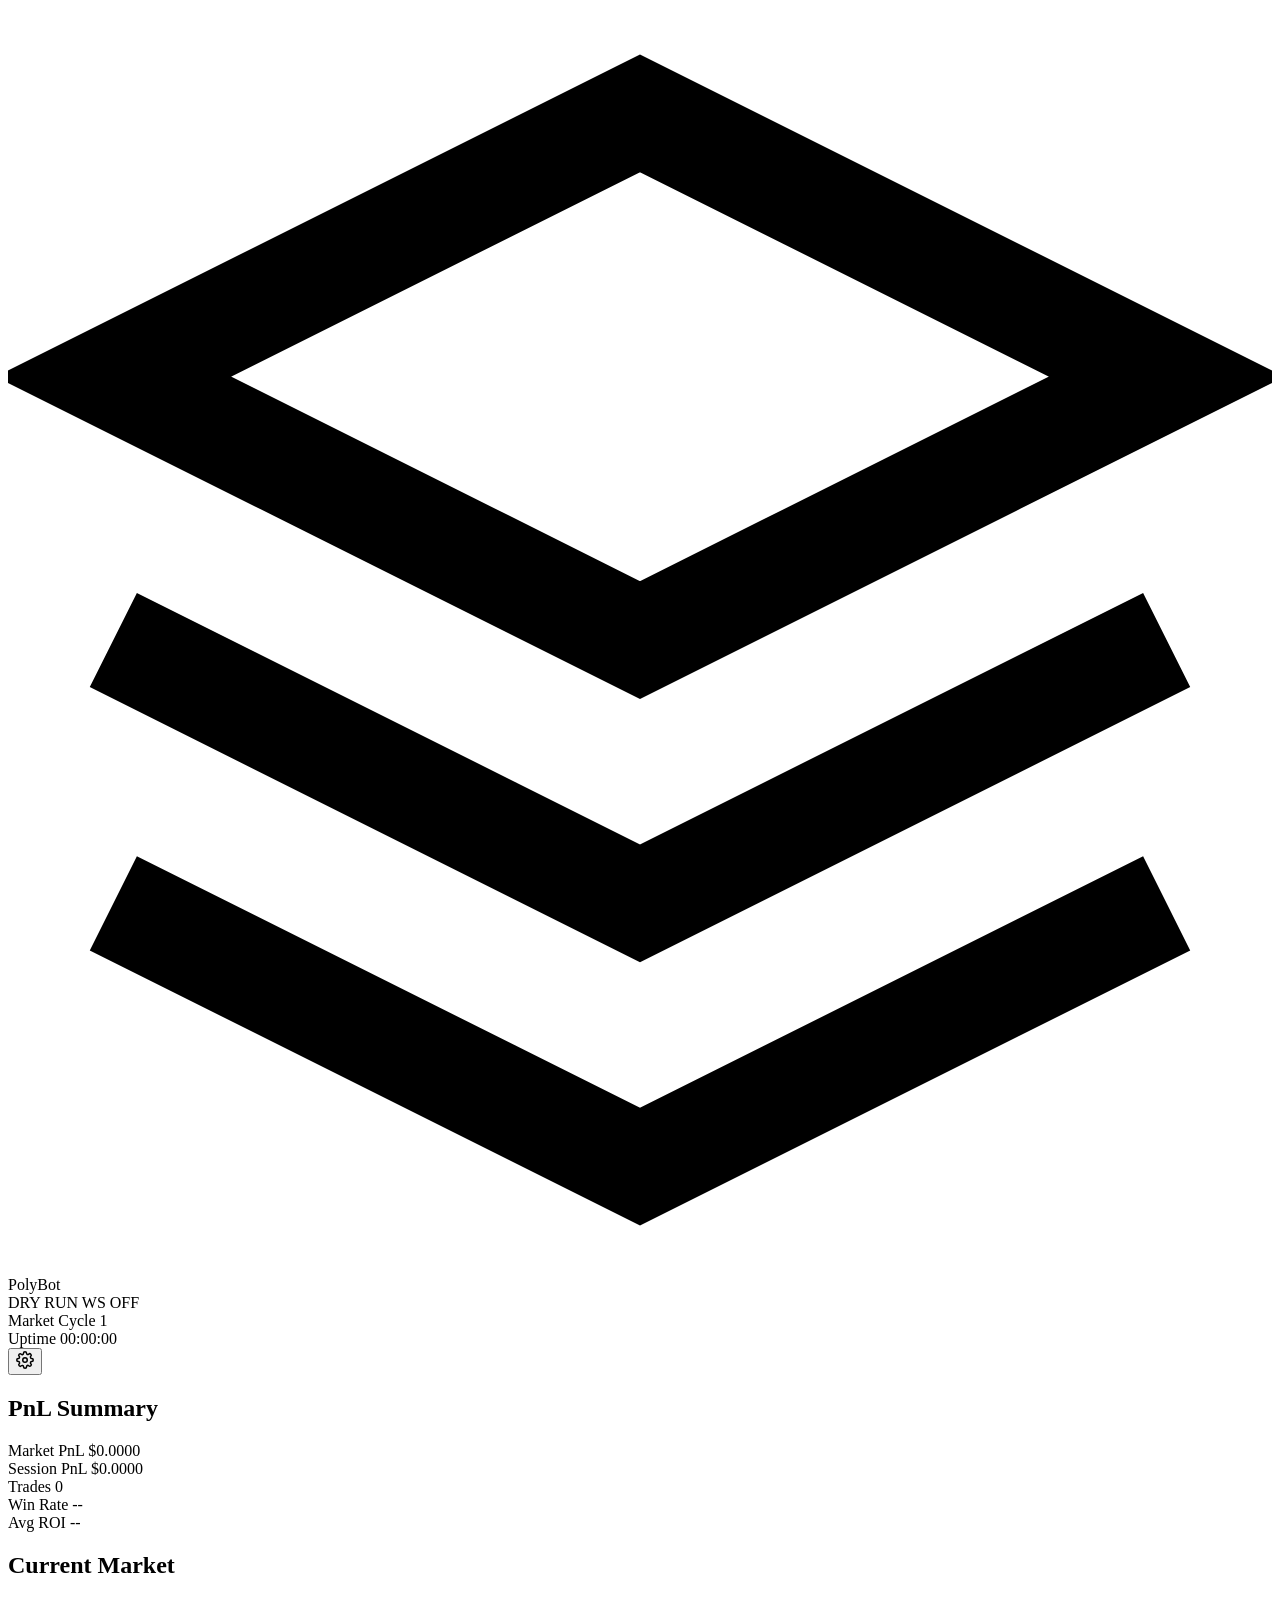
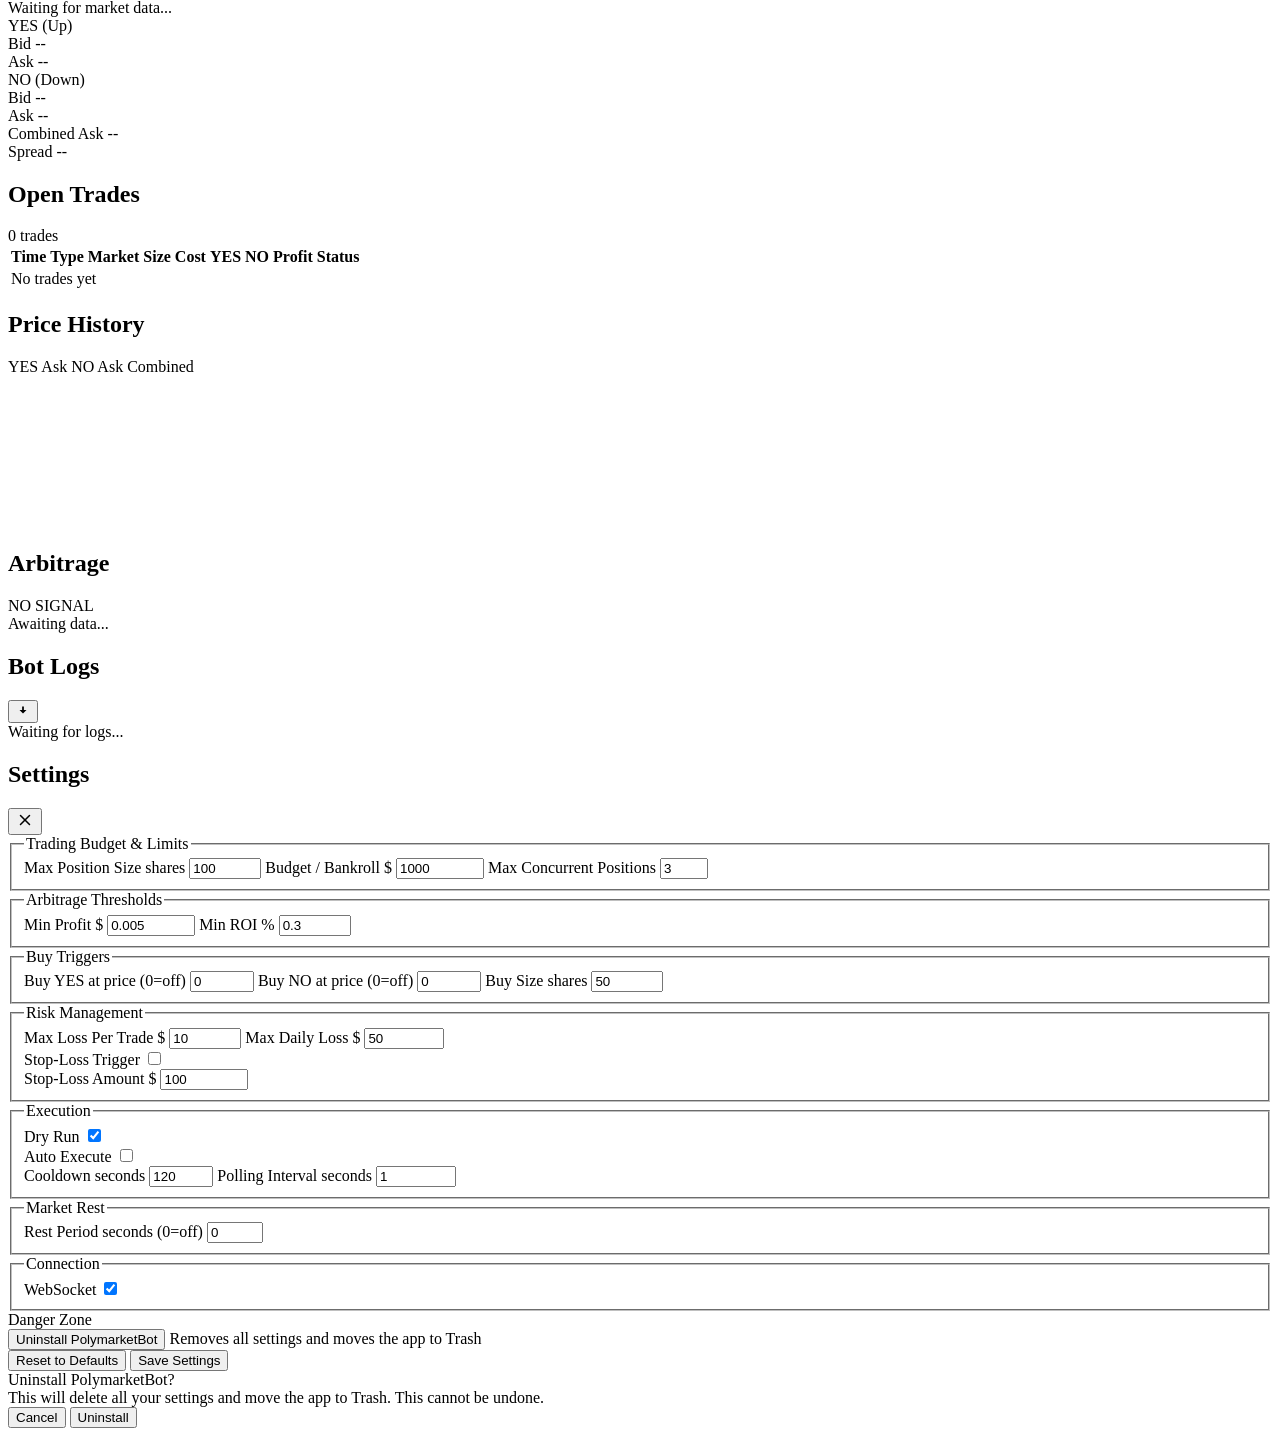
==== dashboard/index.html @ 5c3fb4df "v1.0.0 — Desktop app with setup wizard, auto-updater, and DMG installer Polymarket BTC 15-min arbitr" ====
<!DOCTYPE html>
<html lang="en">
<head>
    <meta charset="UTF-8">
    <meta name="viewport" content="width=device-width, initial-scale=1.0">
    <title>Polymarket Bot Dashboard</title>
    <link rel="preconnect" href="https://fonts.googleapis.com">
    <link rel="preconnect" href="https://fonts.gstatic.com" crossorigin>
    <link href="https://fonts.googleapis.com/css2?family=JetBrains+Mono:wght@300;400;500;600;700&family=Inter:wght@300;400;500;600;700&display=swap" rel="stylesheet">
    <link rel="stylesheet" href="/assets/style.css">
</head>
<body>
    <!-- ── Update Banner ───────────────────────────────────────────────── -->
    <div id="update-banner" class="update-banner" hidden>
        <div class="update-banner-content">
            <svg class="update-banner-icon" viewBox="0 0 24 24" fill="none" stroke="currentColor" stroke-width="2" stroke-linecap="round" stroke-linejoin="round" width="16" height="16">
                <circle cx="12" cy="12" r="10"/>
                <polyline points="16 12 12 8 8 12"/>
                <line x1="12" y1="16" x2="12" y2="8"/>
            </svg>
            <span class="update-banner-text">Update available: <span id="update-version" class="update-banner-version"></span></span>
            <a id="update-download" class="update-banner-btn" href="#" target="_blank" rel="noopener noreferrer">Download</a>
        </div>
        <button id="update-dismiss" class="update-banner-dismiss" title="Dismiss">
            <svg viewBox="0 0 24 24" fill="none" stroke="currentColor" stroke-width="2" stroke-linecap="round" stroke-linejoin="round" width="14" height="14">
                <line x1="18" y1="6" x2="6" y2="18"/>
                <line x1="6" y1="6" x2="18" y2="18"/>
            </svg>
        </button>
    </div>

    <!-- ── Header ──────────────────────────────────────────────────────── -->
    <header class="header">
        <div class="header-left">
            <div class="logo">
                <svg class="logo-icon" viewBox="0 0 24 24" fill="none" stroke="currentColor" stroke-width="2">
                    <path d="M12 2L2 7l10 5 10-5-10-5z"/>
                    <path d="M2 17l10 5 10-5"/>
                    <path d="M2 12l10 5 10-5"/>
                </svg>
                <span class="logo-text">PolyBot</span>
                <span id="app-version" class="logo-version"></span>
            </div>
            <div class="header-badges">
                <span id="mode-badge" class="badge badge-dry">DRY RUN</span>
                <span id="ws-badge" class="badge badge-off">WS OFF</span>
            </div>
        </div>
        <div class="header-right">
            <div class="header-stat">
                <span class="stat-label">Market Cycle</span>
                <span id="cycle-count" class="stat-value mono">1</span>
            </div>
            <div class="header-stat">
                <span class="stat-label">Uptime</span>
                <span id="uptime" class="stat-value mono">00:00:00</span>
            </div>
            <div id="connection-dot" class="connection-dot disconnected" title="Disconnected">
                <span class="dot"></span>
            </div>
            <button id="settings-btn" class="settings-btn" title="Settings">
                <svg viewBox="0 0 24 24" fill="none" stroke="currentColor" stroke-width="2" stroke-linecap="round" stroke-linejoin="round" width="18" height="18">
                    <circle cx="12" cy="12" r="3"/>
                    <path d="M19.4 15a1.65 1.65 0 0 0 .33 1.82l.06.06a2 2 0 0 1-2.83 2.83l-.06-.06a1.65 1.65 0 0 0-1.82-.33 1.65 1.65 0 0 0-1 1.51V21a2 2 0 0 1-4 0v-.09A1.65 1.65 0 0 0 9 19.4a1.65 1.65 0 0 0-1.82.33l-.06.06a2 2 0 0 1-2.83-2.83l.06-.06A1.65 1.65 0 0 0 4.68 15a1.65 1.65 0 0 0-1.51-1H3a2 2 0 0 1 0-4h.09A1.65 1.65 0 0 0 4.6 9a1.65 1.65 0 0 0-.33-1.82l-.06-.06a2 2 0 0 1 2.83-2.83l.06.06A1.65 1.65 0 0 0 9 4.68a1.65 1.65 0 0 0 1-1.51V3a2 2 0 0 1 4 0v.09a1.65 1.65 0 0 0 1 1.51 1.65 1.65 0 0 0 1.82-.33l.06-.06a2 2 0 0 1 2.83 2.83l-.06.06A1.65 1.65 0 0 0 19.4 9a1.65 1.65 0 0 0 1.51 1H21a2 2 0 0 1 0 4h-.09a1.65 1.65 0 0 0-1.51 1z"/>
                </svg>
            </button>
        </div>
    </header>

    <!-- ── Main Grid ───────────────────────────────────────────────────── -->
    <main class="grid">

        <!-- PnL Summary -->
        <section class="panel pnl-panel">
            <div class="panel-header">
                <h2>PnL Summary</h2>
            </div>
            <div class="pnl-cards">
                <div class="pnl-card">
                    <span class="pnl-label">Market PnL</span>
                    <span id="total-pnl" class="pnl-value mono neutral">$0.0000</span>
                </div>
                <div class="pnl-card">
                    <span class="pnl-label">Session PnL</span>
                    <span id="session-pnl" class="pnl-value mono neutral">$0.0000</span>
                </div>
                <div class="pnl-card">
                    <span class="pnl-label">Trades</span>
                    <span id="total-trades" class="pnl-value mono">0</span>
                </div>
                <div class="pnl-card">
                    <span class="pnl-label">Win Rate</span>
                    <span id="win-rate" class="pnl-value mono">--</span>
                </div>
                <div class="pnl-card">
                    <span class="pnl-label">Avg ROI</span>
                    <span id="avg-roi" class="pnl-value mono">--</span>
                </div>
            </div>
        </section>

        <!-- Current Market (with Live Prices merged in) -->
        <section class="panel market-panel">
            <div class="panel-header">
                <h2>Current Market</h2>
                <span id="market-countdown" class="countdown mono"></span>
            </div>
            <div id="market-info" class="market-info">
                <div class="market-empty">Waiting for market data...</div>
            </div>
            <div class="market-prices-divider"></div>
            <div class="price-grid">
                <div class="price-side yes-side">
                    <div class="price-side-label">YES (Up)</div>
                    <div class="price-row">
                        <span class="price-type">Bid</span>
                        <span id="yes-bid" class="price-val mono">--</span>
                    </div>
                    <div class="price-row">
                        <span class="price-type">Ask</span>
                        <span id="yes-ask" class="price-val mono highlight">--</span>
                    </div>
                </div>
                <div class="price-divider"></div>
                <div class="price-side no-side">
                    <div class="price-side-label">NO (Down)</div>
                    <div class="price-row">
                        <span class="price-type">Bid</span>
                        <span id="no-bid" class="price-val mono">--</span>
                    </div>
                    <div class="price-row">
                        <span class="price-type">Ask</span>
                        <span id="no-ask" class="price-val mono highlight">--</span>
                    </div>
                </div>
            </div>
            <div class="combined-row">
                <div class="combined-item">
                    <span class="combined-label">Combined Ask</span>
                    <span id="combined-ask" class="combined-val mono">--</span>
                </div>
                <div class="combined-item">
                    <span class="combined-label">Spread</span>
                    <span id="spread" class="combined-val mono">--</span>
                </div>
            </div>
        </section>

        <!-- Trade History (prominent position) -->
        <section class="panel trades-panel">
            <div class="panel-header">
                <h2>Open Trades</h2>
                <span id="trade-count" class="badge badge-neutral">0 trades</span>
            </div>
            <div class="table-wrap">
                <table class="trades-table">
                    <thead>
                        <tr>
                            <th>Time</th>
                            <th>Type</th>
                            <th>Market</th>
                            <th>Size</th>
                            <th>Cost</th>
                            <th>YES</th>
                            <th>NO</th>
                            <th>Profit</th>
                            <th>Status</th>
                        </tr>
                    </thead>
                    <tbody id="trades-body">
                        <tr class="empty-row"><td colspan="9">No trades yet</td></tr>
                    </tbody>
                </table>
            </div>
        </section>

        <!-- Price Chart -->
        <section class="panel chart-panel">
            <div class="panel-header">
                <h2>Price History</h2>
                <div class="chart-legend">
                    <span class="legend-item"><span class="legend-dot yes-dot"></span>YES Ask</span>
                    <span class="legend-item"><span class="legend-dot no-dot"></span>NO Ask</span>
                    <span class="legend-item"><span class="legend-dot combined-dot"></span>Combined</span>
                </div>
            </div>
            <div class="chart-container">
                <canvas id="price-chart"></canvas>
            </div>
        </section>

        <!-- Arbitrage Detection -->
        <section class="panel arb-panel">
            <div class="panel-header">
                <h2>Arbitrage</h2>
                <span id="arb-status-badge" class="badge badge-none">NO SIGNAL</span>
            </div>
            <div id="arb-details" class="arb-details">
                <div class="arb-empty">Awaiting data...</div>
            </div>
        </section>

        <!-- Bot Logs -->
        <section class="panel logs-panel">
            <div class="panel-header">
                <h2>Bot Logs</h2>
                <button id="log-scroll-toggle" class="log-toggle" title="Auto-scroll">
                    <svg viewBox="0 0 16 16" fill="currentColor" width="14" height="14">
                        <path d="M8 12l-4-4h3V4h2v4h3L8 12z"/>
                    </svg>
                </button>
            </div>
            <div id="log-container" class="log-container">
                <div class="log-empty">Waiting for logs...</div>
            </div>
        </section>

    </main>

    <!-- ── Settings Drawer ──────────────────────────────────────────────── -->
    <div id="settings-overlay" class="settings-overlay"></div>
    <aside id="settings-drawer" class="settings-drawer">
        <div class="settings-header">
            <h2>Settings</h2>
            <button id="settings-close" class="settings-close" title="Close">
                <svg viewBox="0 0 24 24" fill="none" stroke="currentColor" stroke-width="2" stroke-linecap="round" stroke-linejoin="round" width="18" height="18">
                    <line x1="18" y1="6" x2="6" y2="18"/>
                    <line x1="6" y1="6" x2="18" y2="18"/>
                </svg>
            </button>
        </div>
        <div class="settings-body">
            <form id="settings-form">
                <!-- Trading Budget & Limits -->
                <fieldset class="settings-group">
                    <legend class="settings-group-label">Trading Budget & Limits</legend>
                    <label class="settings-field">
                        <span class="settings-field-label">Max Position Size <span class="settings-field-unit">shares</span></span>
                        <input type="number" name="MAX_POSITION_SIZE" class="settings-input mono" min="1" max="10000" step="1" value="100">
                    </label>
                    <label class="settings-field">
                        <span class="settings-field-label">Budget / Bankroll <span class="settings-field-unit">$</span></span>
                        <input type="number" name="MAX_BUDGET" class="settings-input mono" min="0" max="1000000" step="10" value="1000">
                    </label>
                    <label class="settings-field">
                        <span class="settings-field-label">Max Concurrent Positions</span>
                        <input type="number" name="MAX_CONCURRENT_POSITIONS" class="settings-input mono" min="1" max="50" step="1" value="3">
                    </label>
                </fieldset>

                <!-- Arbitrage Thresholds -->
                <fieldset class="settings-group">
                    <legend class="settings-group-label">Arbitrage Thresholds</legend>
                    <label class="settings-field">
                        <span class="settings-field-label">Min Profit <span class="settings-field-unit">$</span></span>
                        <input type="number" name="ARB_MIN_PROFIT" class="settings-input mono" min="0" max="100" step="0.001" value="0.005">
                    </label>
                    <label class="settings-field">
                        <span class="settings-field-label">Min ROI <span class="settings-field-unit">%</span></span>
                        <input type="number" name="ARB_MIN_ROI_PCT" class="settings-input mono" min="0" max="100" step="0.1" value="0.3">
                    </label>
                </fieldset>

                <!-- Buy Triggers -->
                <fieldset class="settings-group">
                    <legend class="settings-group-label">Buy Triggers</legend>
                    <label class="settings-field">
                        <span class="settings-field-label">Buy YES at <span class="settings-field-unit">price (0=off)</span></span>
                        <input type="number" name="BUY_YES_TRIGGER" class="settings-input mono" min="0" max="1" step="0.01" value="0">
                    </label>
                    <label class="settings-field">
                        <span class="settings-field-label">Buy NO at <span class="settings-field-unit">price (0=off)</span></span>
                        <input type="number" name="BUY_NO_TRIGGER" class="settings-input mono" min="0" max="1" step="0.01" value="0">
                    </label>
                    <label class="settings-field">
                        <span class="settings-field-label">Buy Size <span class="settings-field-unit">shares</span></span>
                        <input type="number" name="DIRECTIONAL_BUY_SIZE" class="settings-input mono" min="1" max="10000" step="1" value="50">
                    </label>
                </fieldset>

                <!-- Risk Management -->
                <fieldset class="settings-group">
                    <legend class="settings-group-label">Risk Management</legend>
                    <label class="settings-field">
                        <span class="settings-field-label">Max Loss Per Trade <span class="settings-field-unit">$</span></span>
                        <input type="number" name="MAX_LOSS_PER_TRADE" class="settings-input mono" min="0" max="10000" step="1" value="10">
                    </label>
                    <label class="settings-field">
                        <span class="settings-field-label">Max Daily Loss <span class="settings-field-unit">$</span></span>
                        <input type="number" name="MAX_DAILY_LOSS" class="settings-input mono" min="0" max="100000" step="5" value="50">
                    </label>
                    <div class="settings-field settings-field-row">
                        <span class="settings-field-label">Stop-Loss Trigger</span>
                        <label class="toggle">
                            <input type="checkbox" name="STOP_LOSS_ENABLED">
                            <span class="toggle-track"><span class="toggle-thumb"></span></span>
                        </label>
                    </div>
                    <label class="settings-field" id="stop-loss-amount-field">
                        <span class="settings-field-label">Stop-Loss Amount <span class="settings-field-unit">$</span></span>
                        <input type="number" name="STOP_LOSS_AMOUNT" class="settings-input mono" min="0" max="1000000" step="10" value="100">
                    </label>
                </fieldset>

                <!-- Execution Settings -->
                <fieldset class="settings-group">
                    <legend class="settings-group-label">Execution</legend>
                    <div class="settings-field settings-field-row">
                        <span class="settings-field-label">Dry Run</span>
                        <label class="toggle">
                            <input type="checkbox" name="DRY_RUN" checked>
                            <span class="toggle-track"><span class="toggle-thumb"></span></span>
                        </label>
                    </div>
                    <div class="settings-field settings-field-row">
                        <span class="settings-field-label">Auto Execute</span>
                        <label class="toggle">
                            <input type="checkbox" name="AUTO_EXECUTE">
                            <span class="toggle-track"><span class="toggle-thumb"></span></span>
                        </label>
                    </div>
                    <label class="settings-field">
                        <span class="settings-field-label">Cooldown <span class="settings-field-unit">seconds</span></span>
                        <input type="number" name="ARB_COOLDOWN_SECONDS" class="settings-input mono" min="0" max="3600" step="5" value="120">
                    </label>
                    <label class="settings-field">
                        <span class="settings-field-label">Polling Interval <span class="settings-field-unit">seconds</span></span>
                        <input type="number" name="POLLING_INTERVAL" class="settings-input mono" min="0.25" max="300" step="0.25" value="1">
                    </label>
                </fieldset>

                <!-- Market Rest -->
                <fieldset class="settings-group">
                    <legend class="settings-group-label">Market Rest</legend>
                    <label class="settings-field">
                        <span class="settings-field-label">Rest Period <span class="settings-field-unit">seconds (0=off)</span></span>
                        <input type="number" name="MARKET_REST_SECONDS" class="settings-input mono" min="0" max="900" step="30" value="0">
                    </label>
                </fieldset>

                <!-- Connection -->
                <fieldset class="settings-group">
                    <legend class="settings-group-label">Connection</legend>
                    <div class="settings-field settings-field-row">
                        <span class="settings-field-label">WebSocket</span>
                        <label class="toggle">
                            <input type="checkbox" name="USE_WEBSOCKET" checked>
                            <span class="toggle-track"><span class="toggle-thumb"></span></span>
                        </label>
                    </div>
                </fieldset>

                <!-- Danger Zone -->
                <div class="danger-zone">
                    <div class="danger-zone-label">Danger Zone</div>
                    <button type="button" id="uninstall-btn" class="uninstall-btn">Uninstall PolymarketBot</button>
                    <span class="danger-zone-hint">Removes all settings and moves the app to Trash</span>
                </div>
            </form>
        </div>
        <div class="settings-footer">
            <button type="button" id="settings-reset" class="settings-reset">Reset to Defaults</button>
            <button type="button" id="settings-save" class="settings-save">Save Settings</button>
        </div>
    </aside>

    <!-- ── Uninstall Modal ─────────────────────────────────────────────── -->
    <div id="uninstall-overlay" class="uninstall-overlay">
        <div class="uninstall-modal" id="uninstall-modal">
            <div class="uninstall-modal-title">Uninstall PolymarketBot?</div>
            <div class="uninstall-modal-body">This will delete all your settings and move the app to Trash. This cannot be undone.</div>
            <div class="uninstall-modal-actions">
                <button type="button" id="uninstall-cancel" class="uninstall-cancel-btn">Cancel</button>
                <button type="button" id="uninstall-confirm" class="uninstall-confirm-btn">
                    <span class="uninstall-confirm-text">Uninstall</span>
                    <div class="uninstall-spinner"></div>
                </button>
            </div>
        </div>
    </div>

    <!-- ── Toast ───────────────────────────────────────────────────────── -->
    <div id="toast" class="toast"></div>

    <script src="/assets/app.js"></script>
</body>
</html>
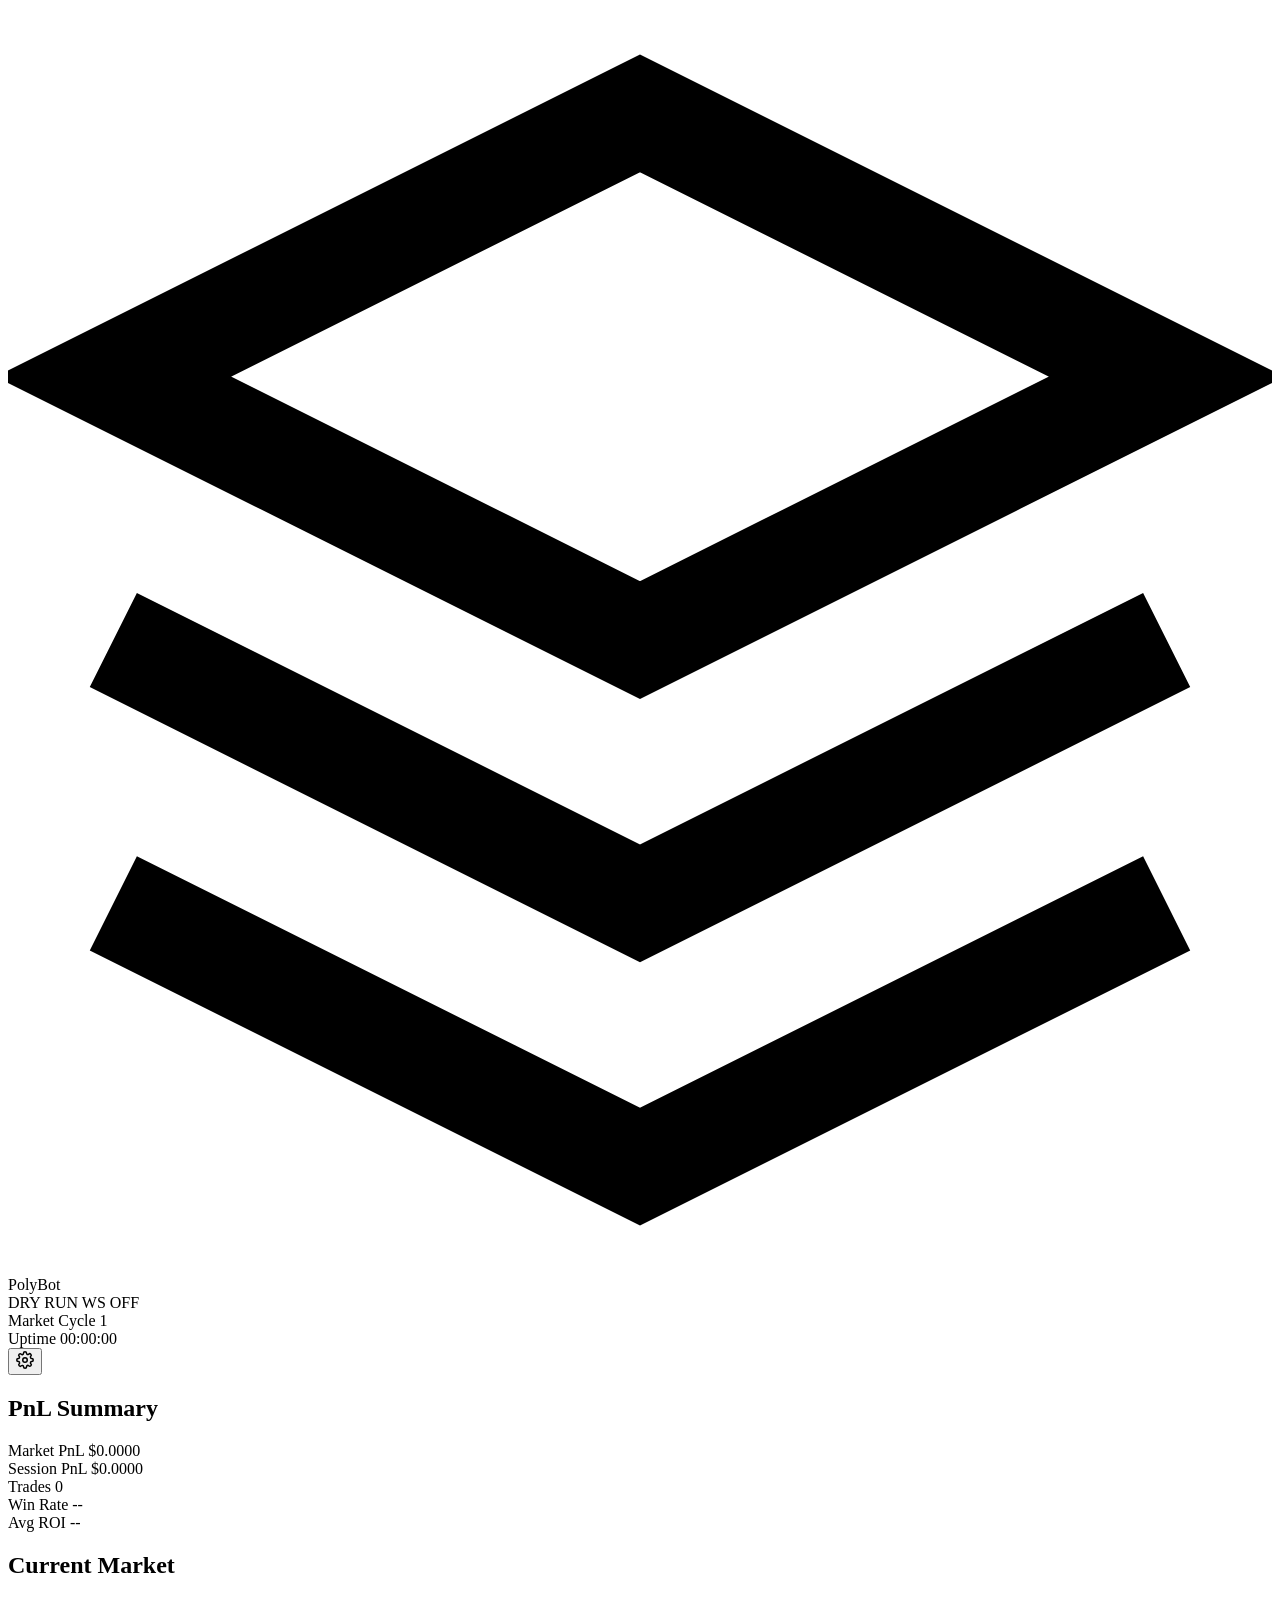
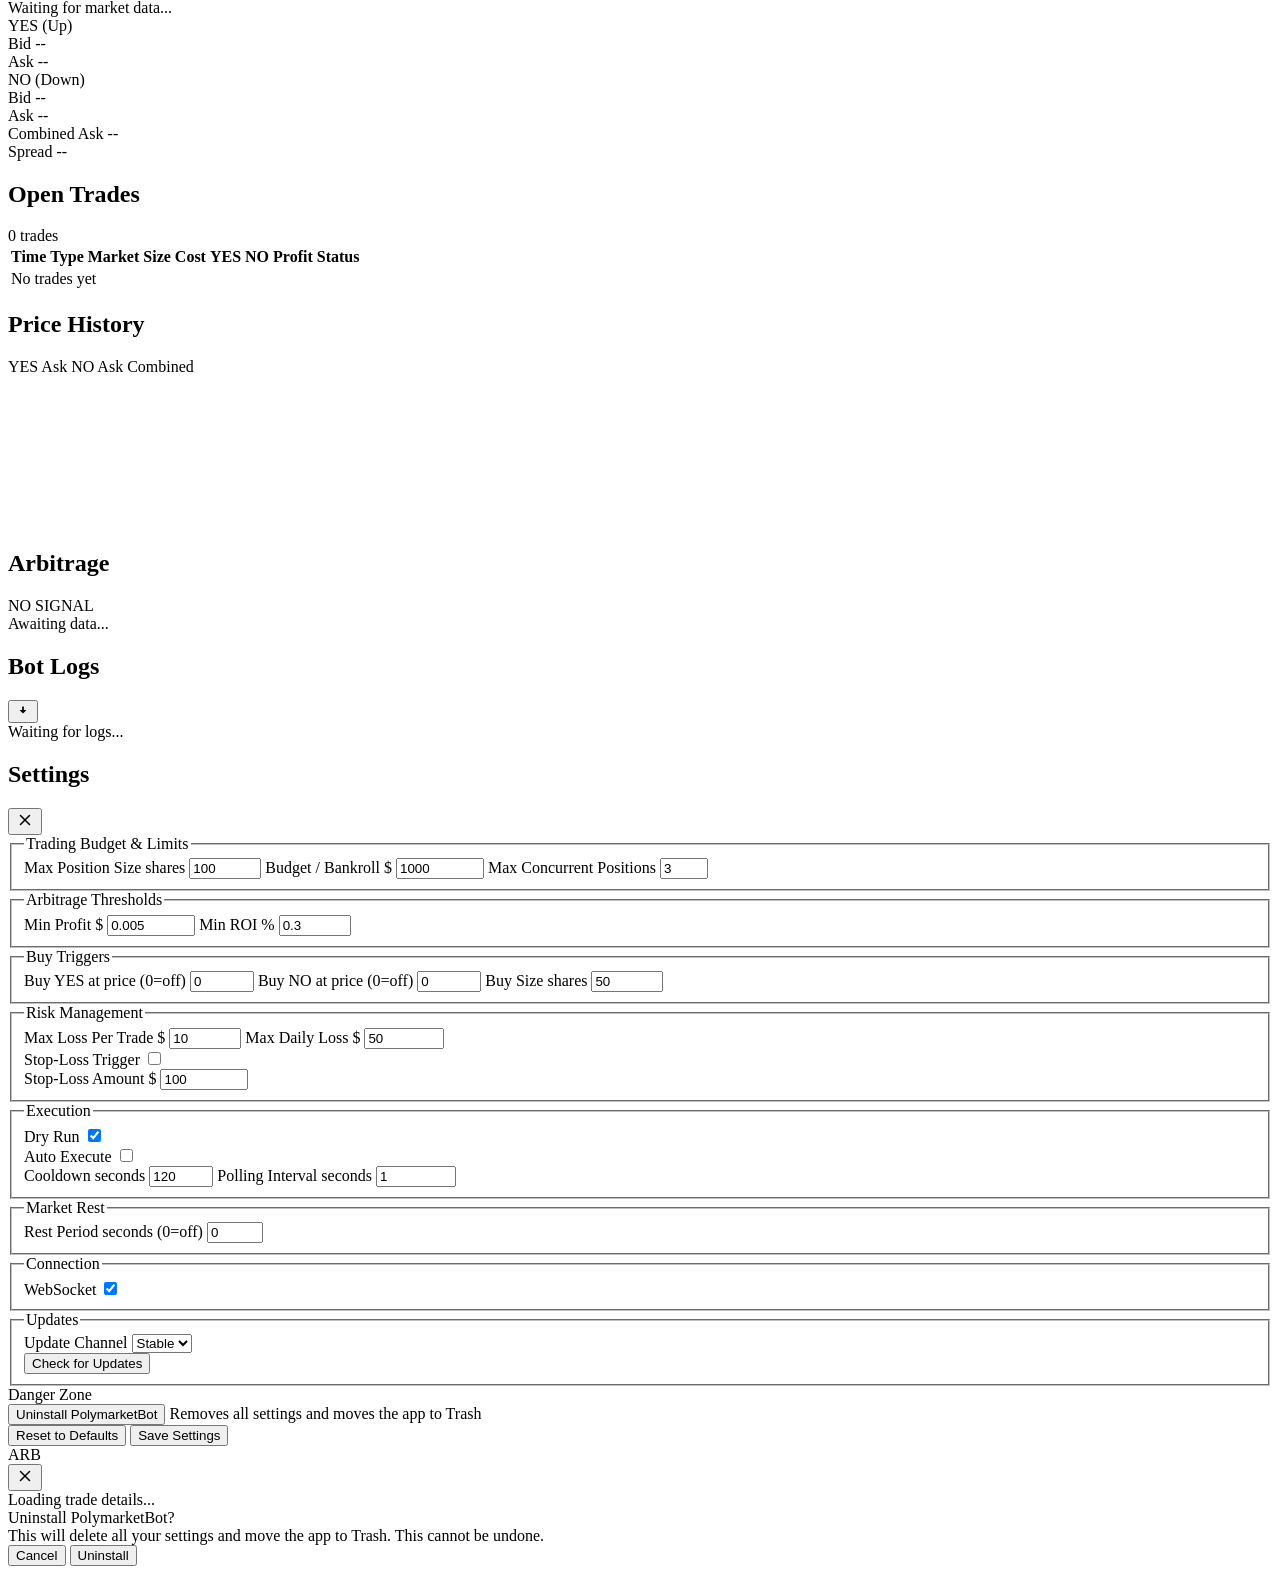
==== commit c3a02e35: "Add trade detail panel, fix carried bugs, add update channel selector - Fix app_config market_rest_s" ====
--- a/dashboard/index.html
+++ b/dashboard/index.html
@@ -350,6 +350,22 @@
                     </div>
                 </fieldset>
 
+                <!-- Updates -->
+                <fieldset class="settings-group">
+                    <legend class="settings-group-label">Updates</legend>
+                    <label class="settings-field">
+                        <span class="settings-field-label">Update Channel</span>
+                        <select id="update-channel-select" class="settings-input mono">
+                            <option value="stable">Stable</option>
+                            <option value="beta">Beta</option>
+                        </select>
+                    </label>
+                    <div class="update-check-row">
+                        <button type="button" id="update-check-btn" class="update-check-btn">Check for Updates</button>
+                        <span id="update-check-status" class="update-check-status"></span>
+                    </div>
+                </fieldset>
+
                 <!-- Danger Zone -->
                 <div class="danger-zone">
                     <div class="danger-zone-label">Danger Zone</div>
@@ -361,6 +377,29 @@
         <div class="settings-footer">
             <button type="button" id="settings-reset" class="settings-reset">Reset to Defaults</button>
             <button type="button" id="settings-save" class="settings-save">Save Settings</button>
+        </div>
+    </aside>
+
+    <!-- ── Trade Detail Drawer ────────────────────────────────────────── -->
+    <div id="trade-detail-overlay" class="trade-detail-overlay"></div>
+    <aside id="trade-detail-drawer" class="trade-detail-drawer">
+        <div class="trade-detail-header">
+            <div class="trade-detail-header-left">
+                <span id="td-type-badge" class="trade-type-badge type-arb">ARB</span>
+                <span id="td-time" class="trade-detail-time"></span>
+            </div>
+            <button id="trade-detail-close" class="trade-detail-close" title="Close">
+                <svg viewBox="0 0 24 24" fill="none" stroke="currentColor" stroke-width="2" stroke-linecap="round" stroke-linejoin="round" width="18" height="18">
+                    <line x1="18" y1="6" x2="6" y2="18"/>
+                    <line x1="6" y1="6" x2="18" y2="18"/>
+                </svg>
+            </button>
+        </div>
+        <div id="trade-detail-body" class="trade-detail-body">
+            <div class="td-loading">
+                <div class="td-loading-spinner"></div>
+                Loading trade details...
+            </div>
         </div>
     </aside>
 
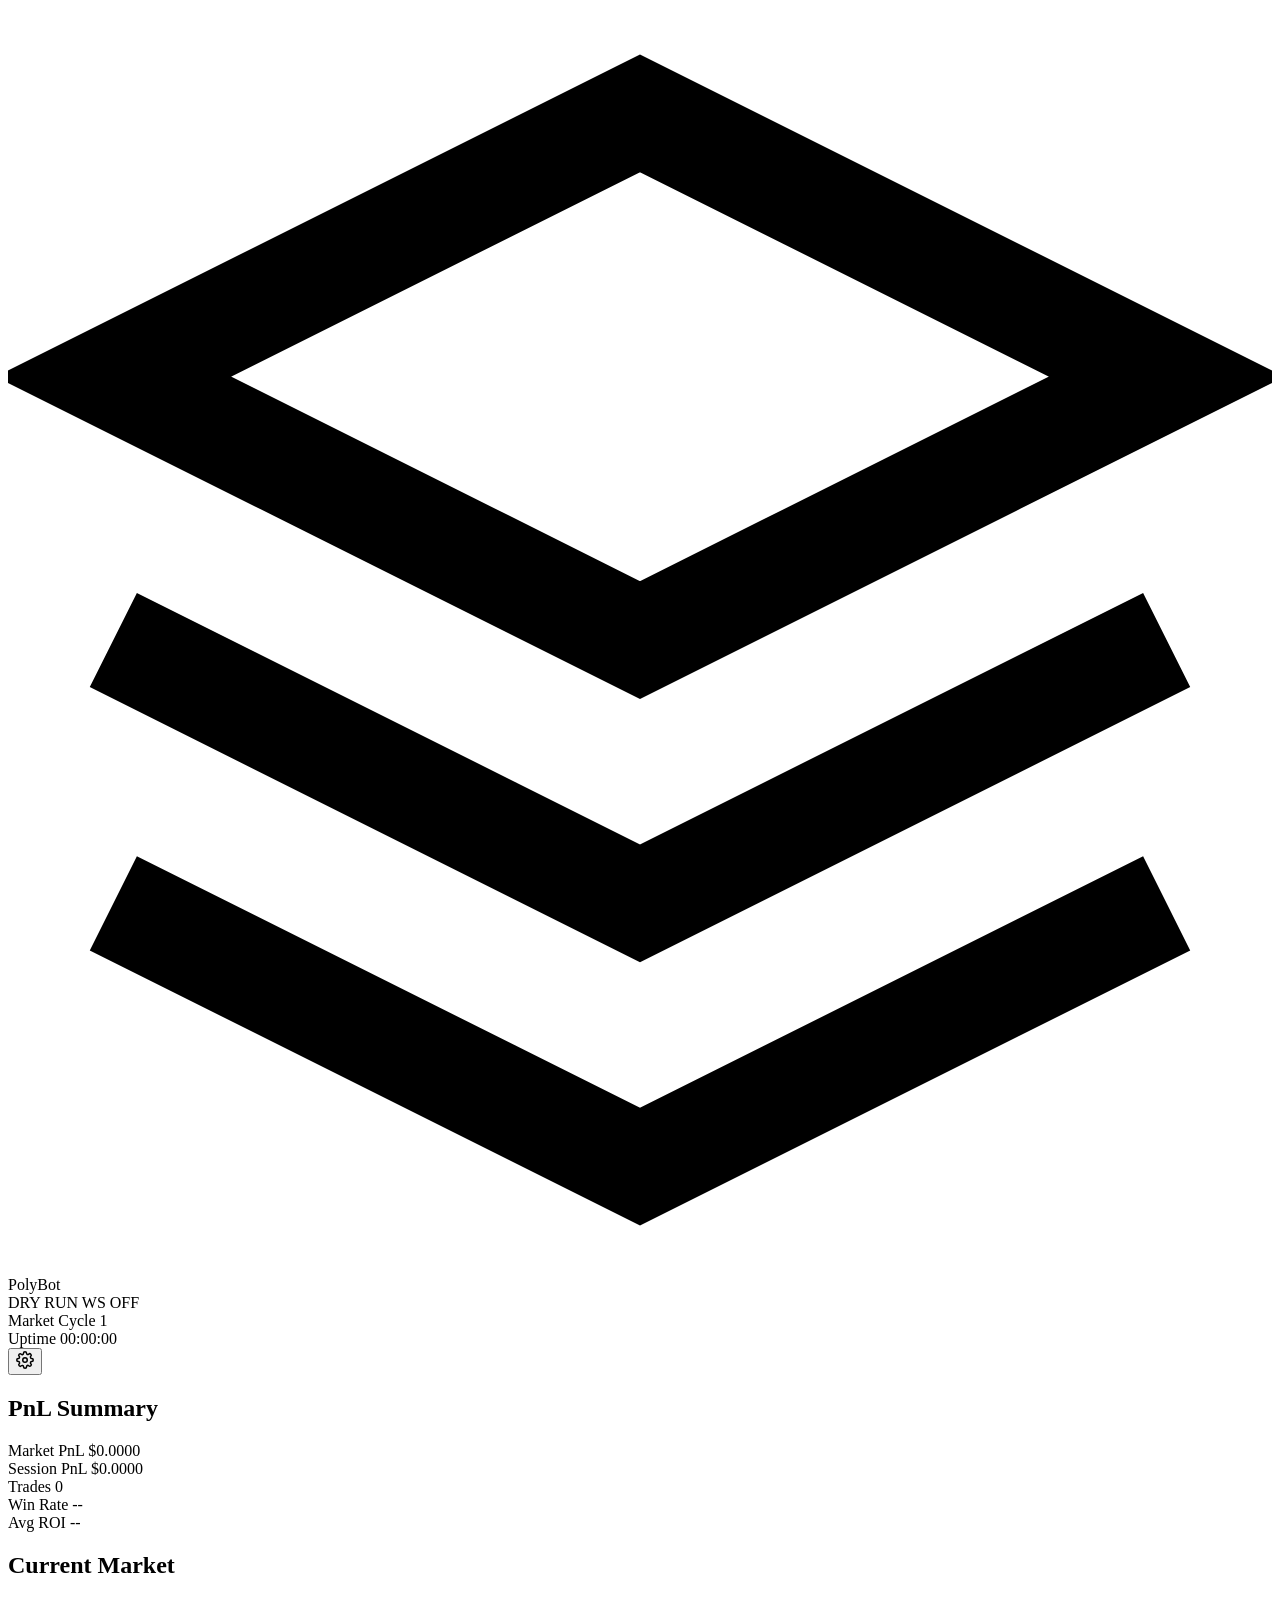
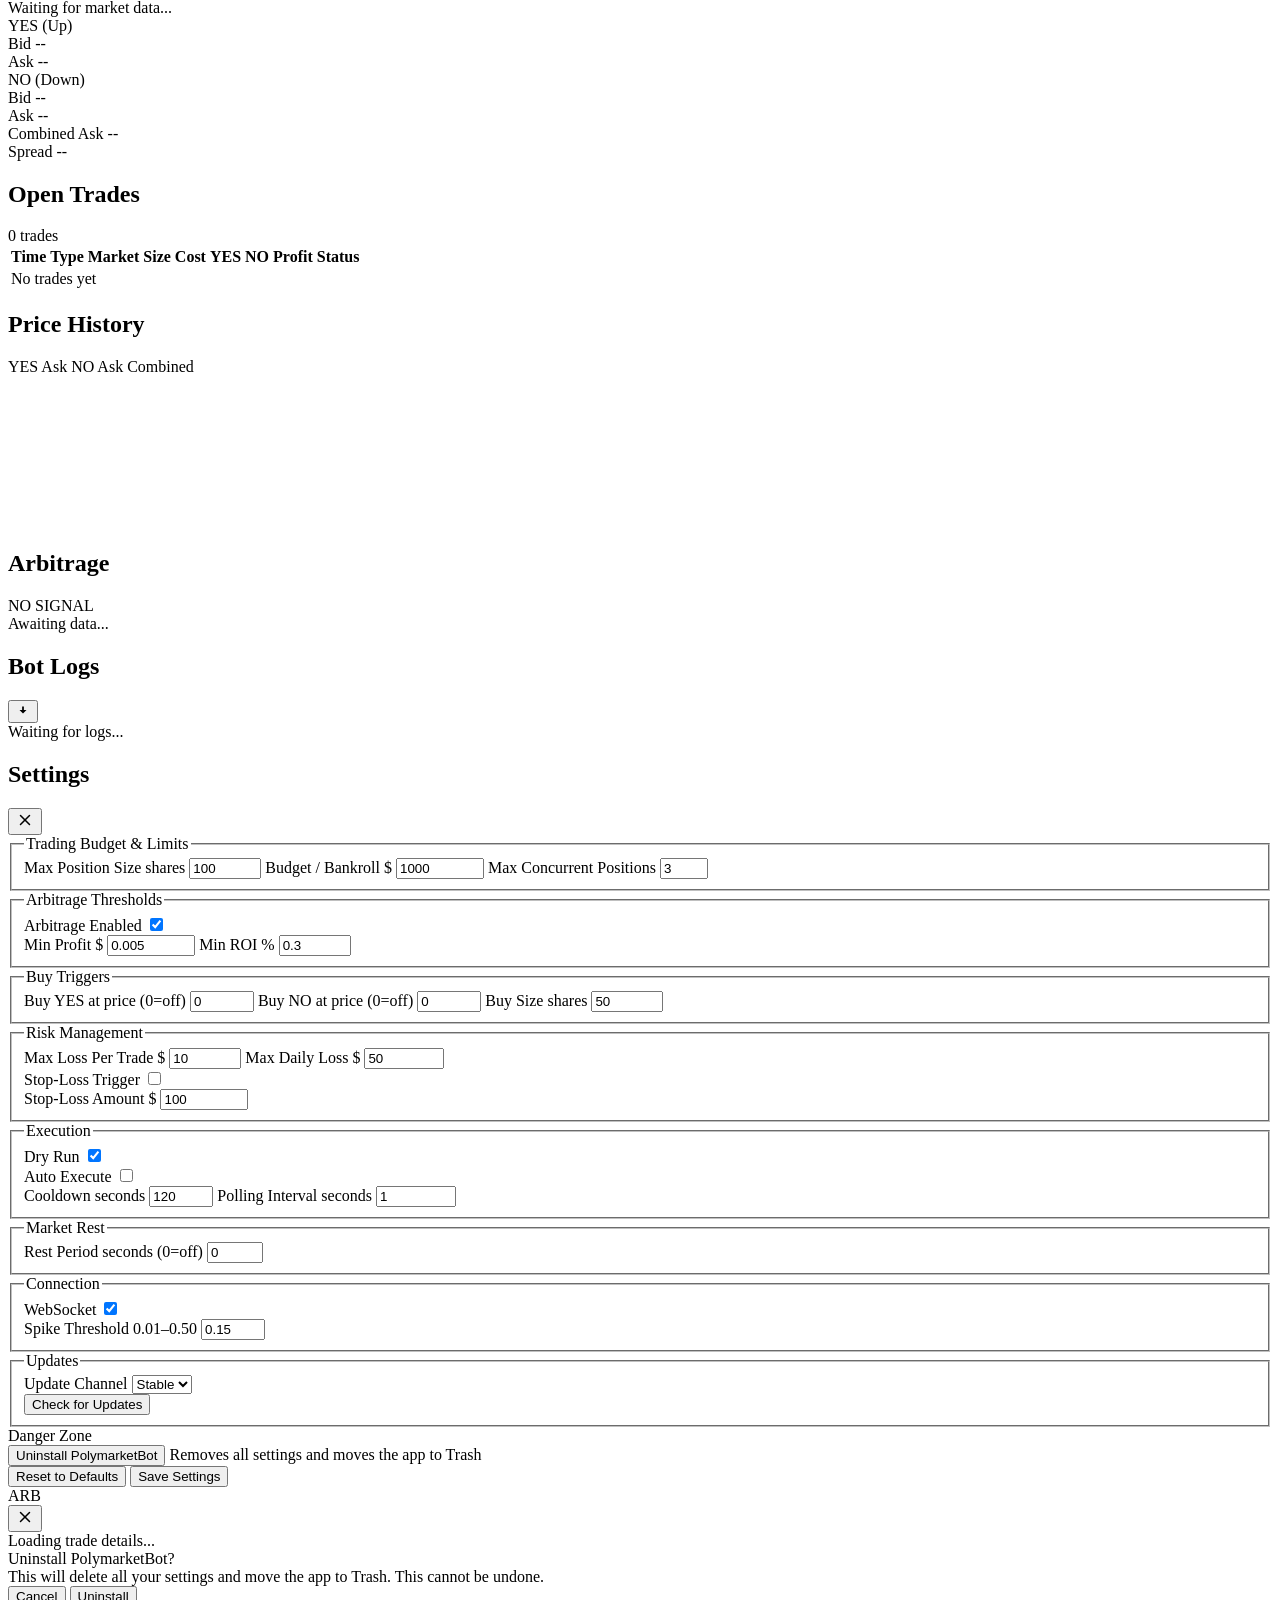
==== commit 1a80c1bd: "Fix integrity findings, update docs - Remove dead get_channel import from app.py - Wire ARB_ENABLED " ====
--- a/dashboard/index.html
+++ b/dashboard/index.html
@@ -251,6 +251,13 @@
                 <!-- Arbitrage Thresholds -->
                 <fieldset class="settings-group">
                     <legend class="settings-group-label">Arbitrage Thresholds</legend>
+                    <div class="settings-field settings-field-row">
+                        <span class="settings-field-label">Arbitrage Enabled</span>
+                        <label class="toggle">
+                            <input type="checkbox" name="ARB_ENABLED" checked>
+                            <span class="toggle-track"><span class="toggle-thumb"></span></span>
+                        </label>
+                    </div>
                     <label class="settings-field">
                         <span class="settings-field-label">Min Profit <span class="settings-field-unit">$</span></span>
                         <input type="number" name="ARB_MIN_PROFIT" class="settings-input mono" min="0" max="100" step="0.001" value="0.005">
@@ -348,6 +355,10 @@
                             <span class="toggle-track"><span class="toggle-thumb"></span></span>
                         </label>
                     </div>
+                    <label class="settings-field">
+                        <span class="settings-field-label">Spike Threshold <span class="settings-field-unit">0.01–0.50</span></span>
+                        <input type="number" name="SPIKE_THRESHOLD" class="settings-input mono" min="0.01" max="0.5" step="0.01" value="0.15">
+                    </label>
                 </fieldset>
 
                 <!-- Updates -->
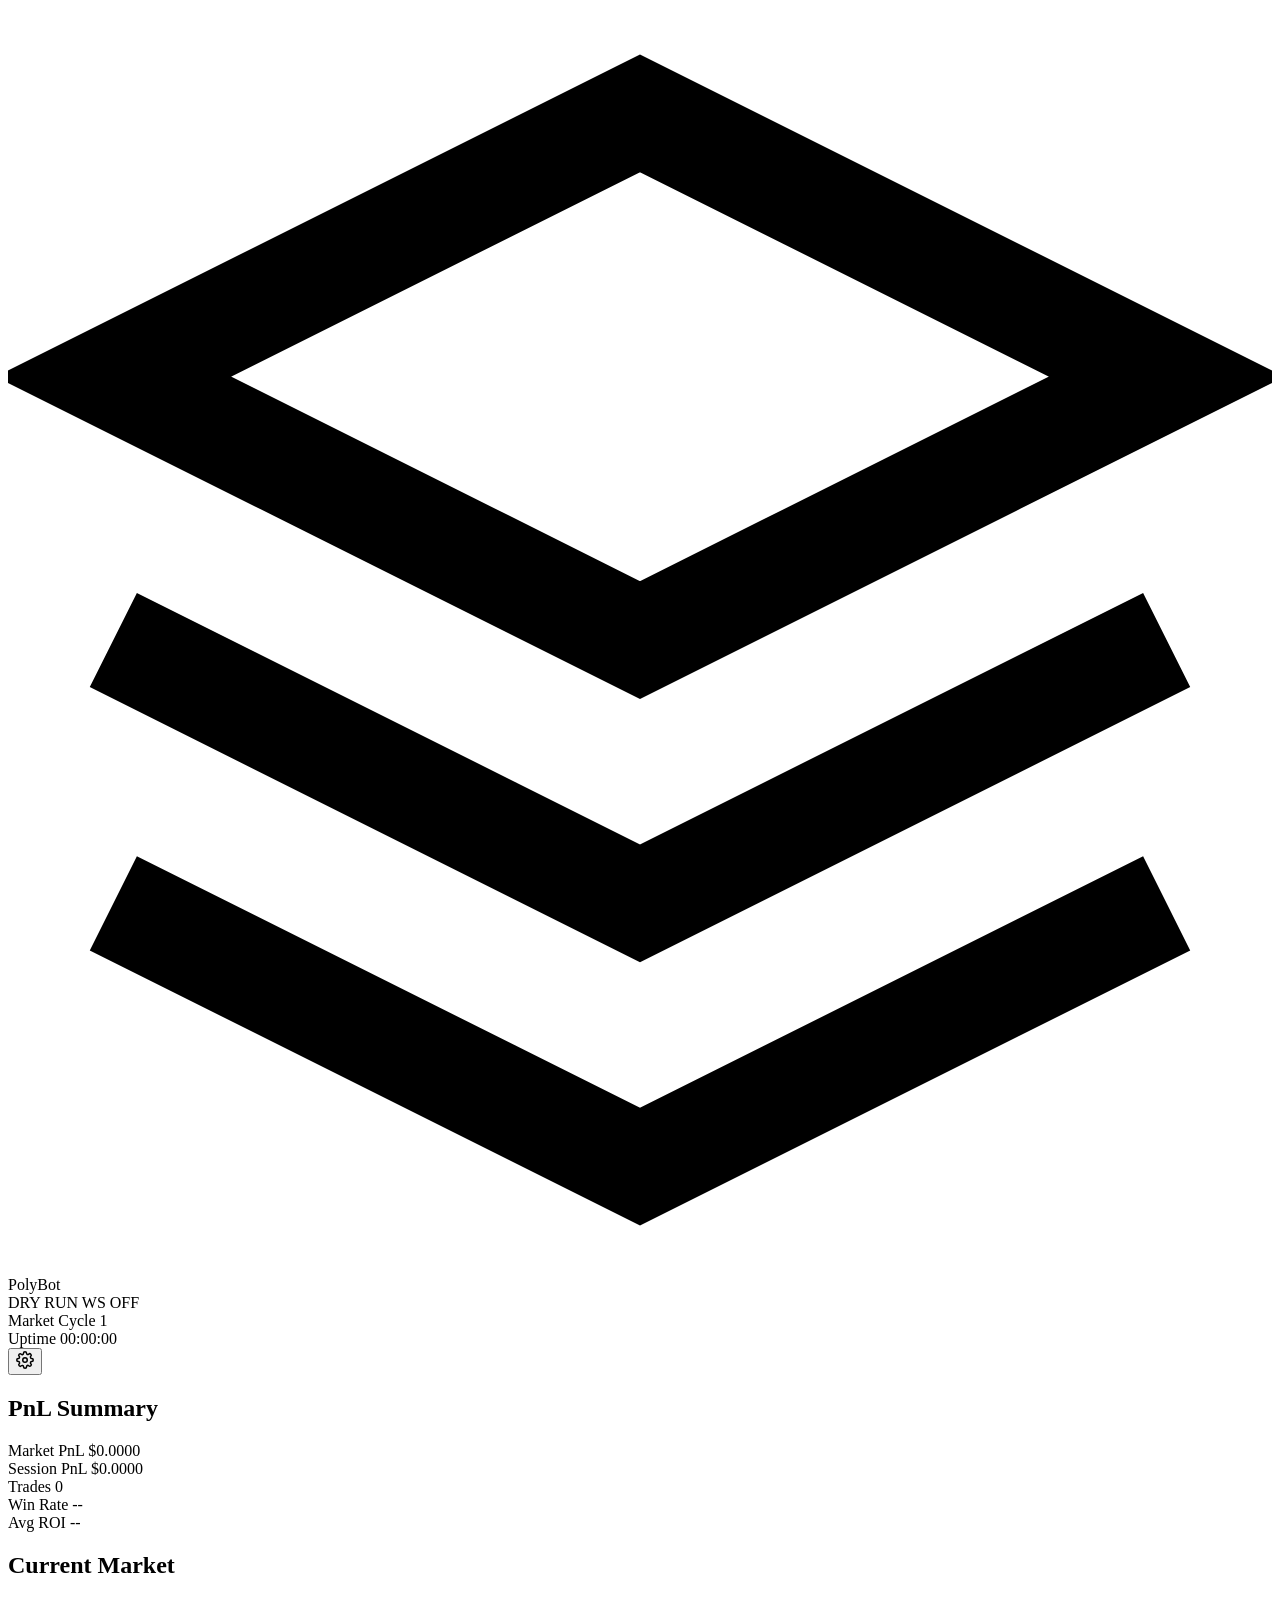
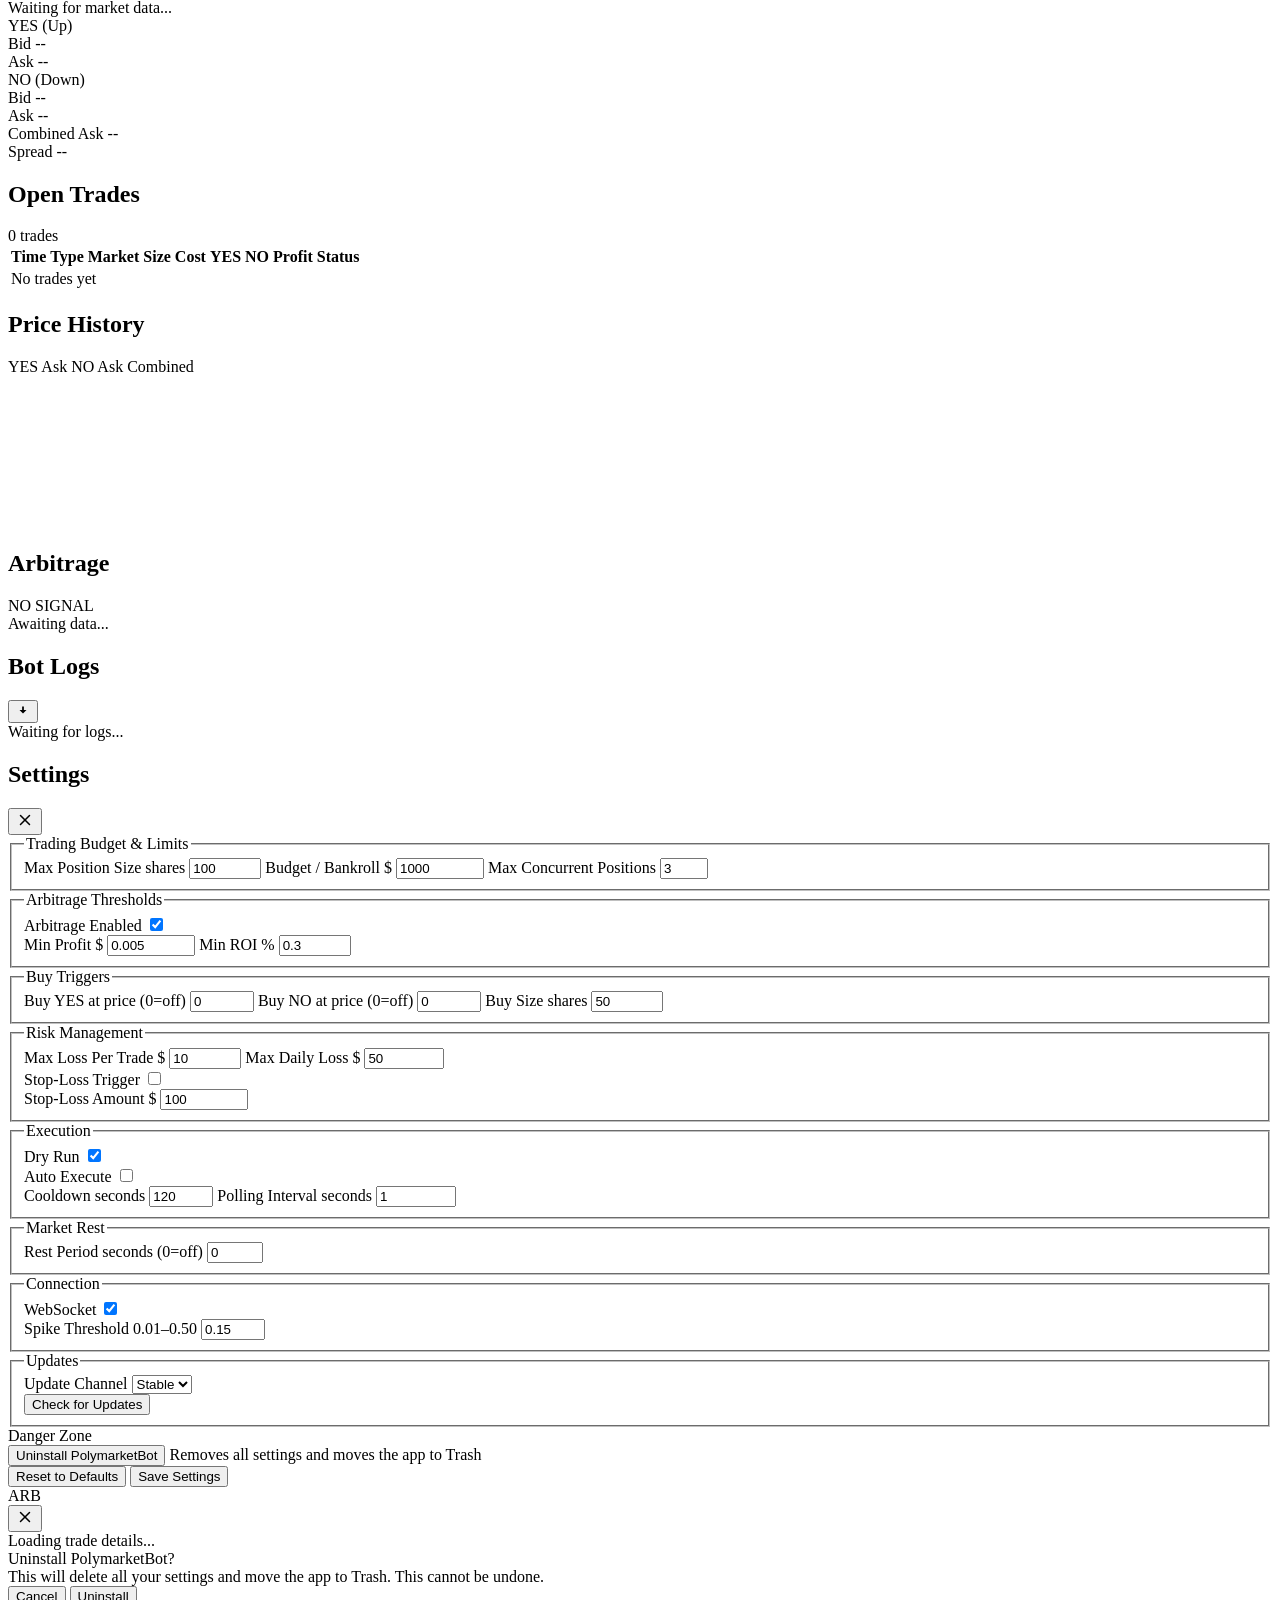
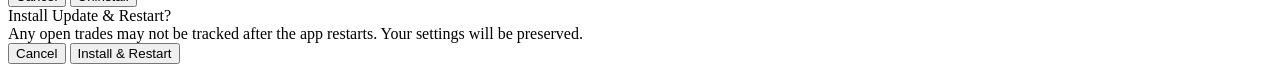
==== commit 31323237: "Add in-app update download, progress bar, and install-and-restart flow Replaces browser-based downlo" ====
--- a/dashboard/index.html
+++ b/dashboard/index.html
@@ -19,7 +19,19 @@
                 <line x1="12" y1="16" x2="12" y2="8"/>
             </svg>
             <span class="update-banner-text">Update available: <span id="update-version" class="update-banner-version"></span></span>
-            <a id="update-download" class="update-banner-btn" href="#" target="_blank" rel="noopener noreferrer">Download</a>
+            <button id="update-download" class="update-banner-btn">Download</button>
+            <div id="update-progress" class="update-progress" hidden>
+                <div class="update-progress-bar">
+                    <div id="update-progress-fill" class="update-progress-fill"></div>
+                </div>
+                <span id="update-progress-text" class="update-progress-text">0%</span>
+            </div>
+            <button id="update-install-btn" class="update-banner-btn update-install-btn" hidden>Install &amp; Restart</button>
+            <span id="beta-warning" class="beta-warning" hidden>
+                <svg viewBox="0 0 16 16" fill="currentColor" width="14" height="14"><path d="M8 1l7 14H1L8 1zm0 3.5L3.3 13h9.4L8 4.5zM7.25 8v3h1.5V8h-1.5zm0 4v1.5h1.5V12h-1.5z"/></svg>
+                Beta updates may be unstable
+                <label id="beta-dont-show-label" class="beta-warning-check"><input type="checkbox" id="beta-dont-show"> Don't show again</label>
+            </span>
         </div>
         <button id="update-dismiss" class="update-banner-dismiss" title="Dismiss">
             <svg viewBox="0 0 24 24" fill="none" stroke="currentColor" stroke-width="2" stroke-linecap="round" stroke-linejoin="round" width="14" height="14">
@@ -429,6 +441,18 @@
         </div>
     </div>
 
+    <!-- ── Install Update Modal ────────────────────────────────────────── -->
+    <div id="install-overlay" class="uninstall-overlay">
+        <div class="install-modal" id="install-modal">
+            <div class="install-modal-title">Install Update &amp; Restart?</div>
+            <div class="install-modal-body">Any open trades may not be tracked after the app restarts. Your settings will be preserved.</div>
+            <div class="install-modal-actions">
+                <button type="button" id="install-cancel" class="uninstall-cancel-btn">Cancel</button>
+                <button type="button" id="install-confirm" class="update-banner-btn">Install &amp; Restart</button>
+            </div>
+        </div>
+    </div>
+
     <!-- ── Toast ───────────────────────────────────────────────────────── -->
     <div id="toast" class="toast"></div>
 
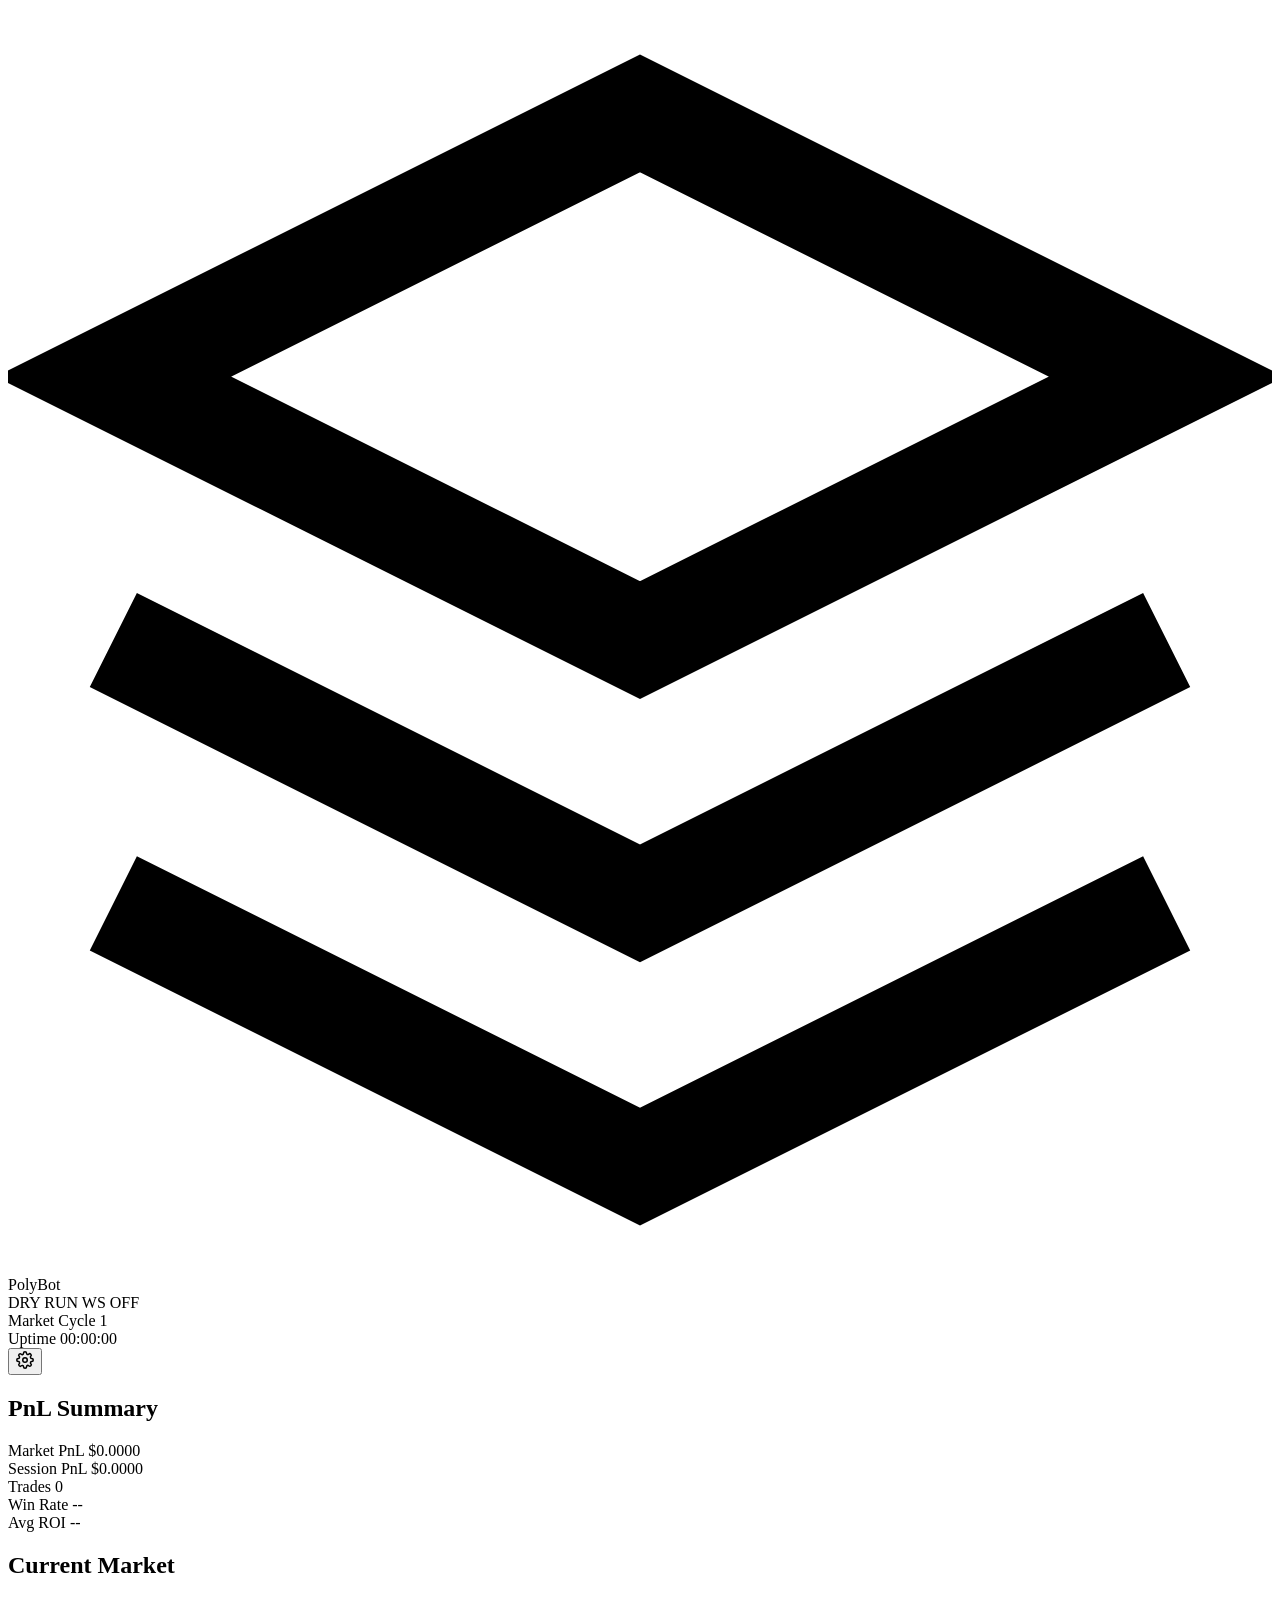
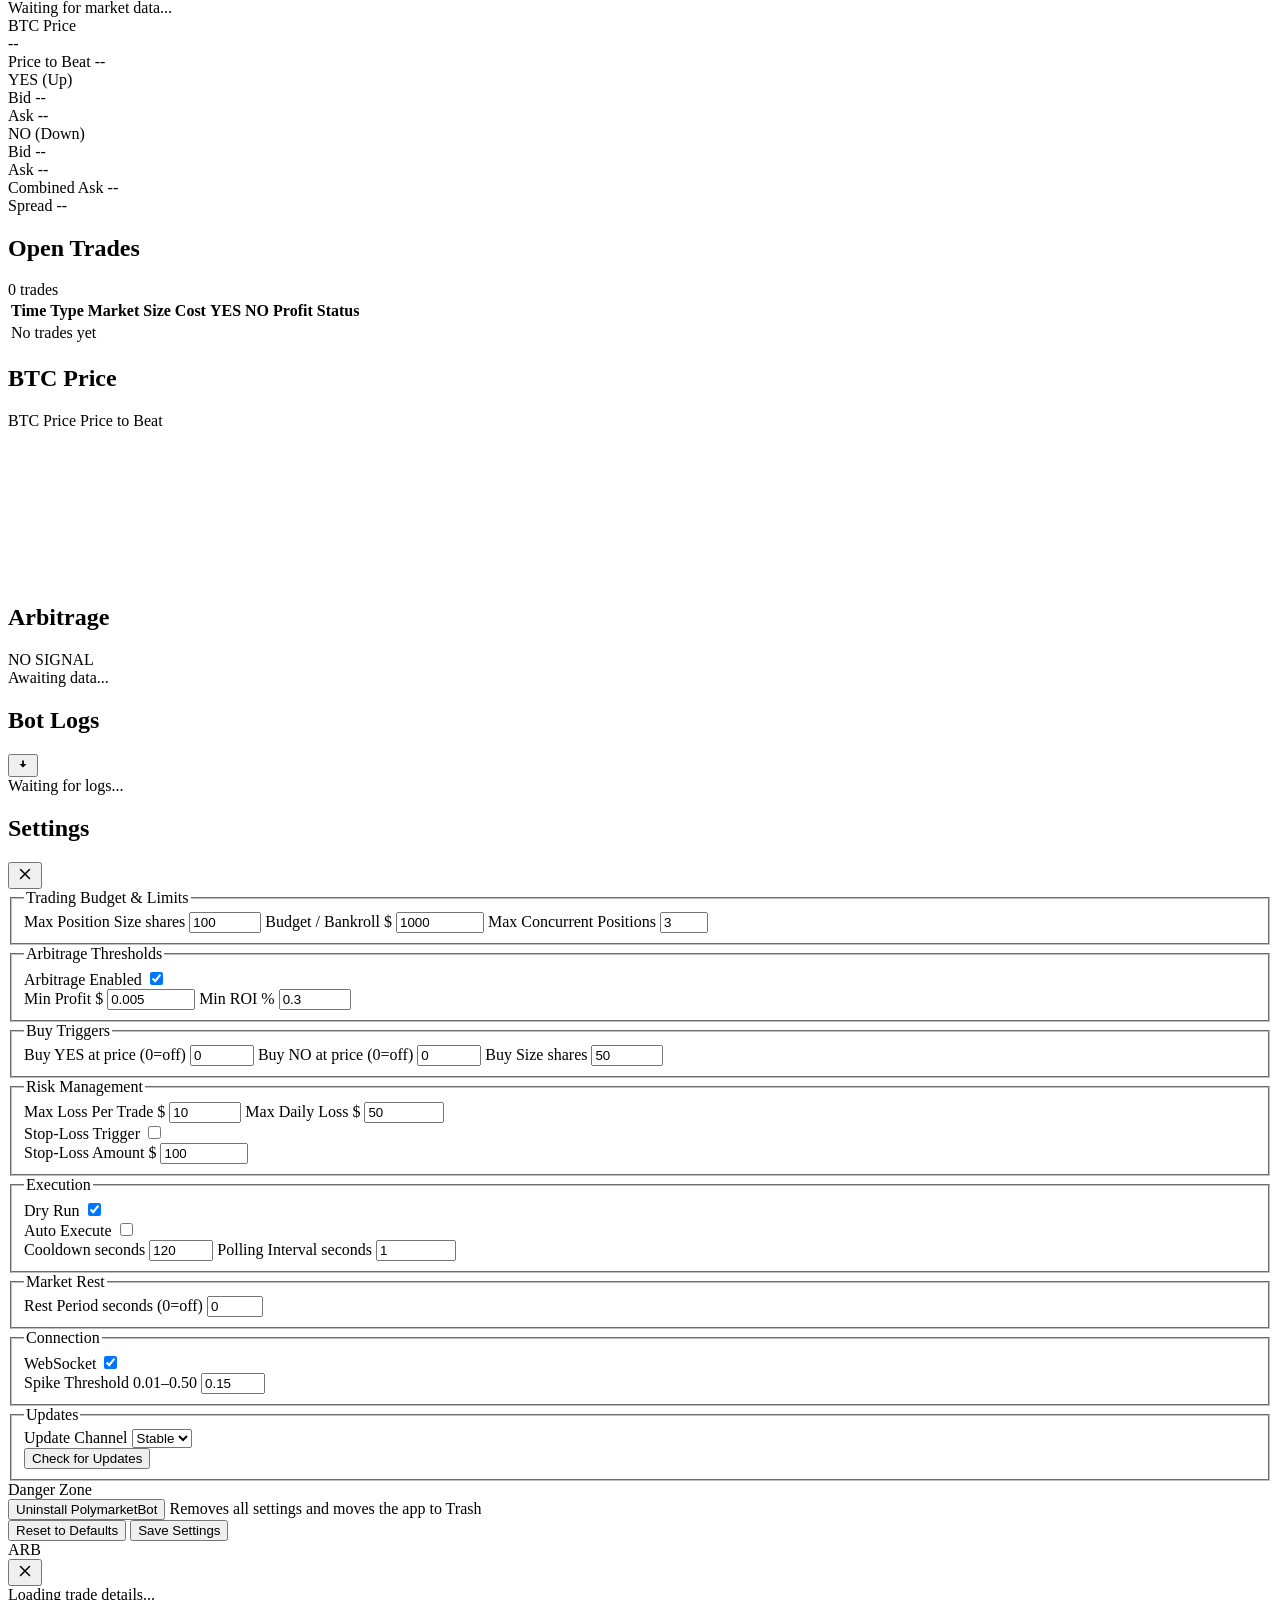
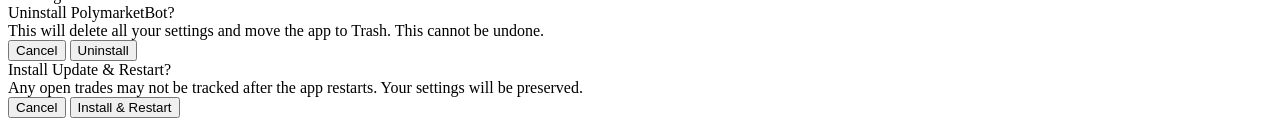
==== commit 33bdcc5f: "Fix spike filter on bids, add BTC price display and price-to-beat UI Spike filter now covers bid pri" ====
--- a/dashboard/index.html
+++ b/dashboard/index.html
@@ -120,6 +120,21 @@
             <div id="market-info" class="market-info">
                 <div class="market-empty">Waiting for market data...</div>
             </div>
+            <!-- BTC Price Display -->
+            <div class="btc-price-display">
+                <div class="btc-price-main">
+                    <div class="btc-price-header">
+                        <span class="btc-price-label">BTC Price</span>
+                        <span id="btc-price-indicator" class="btc-price-indicator"></span>
+                    </div>
+                    <div id="btc-price" class="btc-price-value mono">--</div>
+                </div>
+                <div class="btc-price-strike">
+                    <span class="btc-strike-label">Price to Beat</span>
+                    <span id="strike-price" class="btc-strike-value mono">--</span>
+                </div>
+            </div>
+
             <div class="market-prices-divider"></div>
             <div class="price-grid">
                 <div class="price-side yes-side">
@@ -189,11 +204,10 @@
         <!-- Price Chart -->
         <section class="panel chart-panel">
             <div class="panel-header">
-                <h2>Price History</h2>
+                <h2>BTC Price</h2>
                 <div class="chart-legend">
-                    <span class="legend-item"><span class="legend-dot yes-dot"></span>YES Ask</span>
-                    <span class="legend-item"><span class="legend-dot no-dot"></span>NO Ask</span>
-                    <span class="legend-item"><span class="legend-dot combined-dot"></span>Combined</span>
+                    <span class="legend-item"><span class="legend-dot btc-dot"></span>BTC Price</span>
+                    <span class="legend-item"><span class="legend-dot strike-dot"></span>Price to Beat</span>
                 </div>
             </div>
             <div class="chart-container">
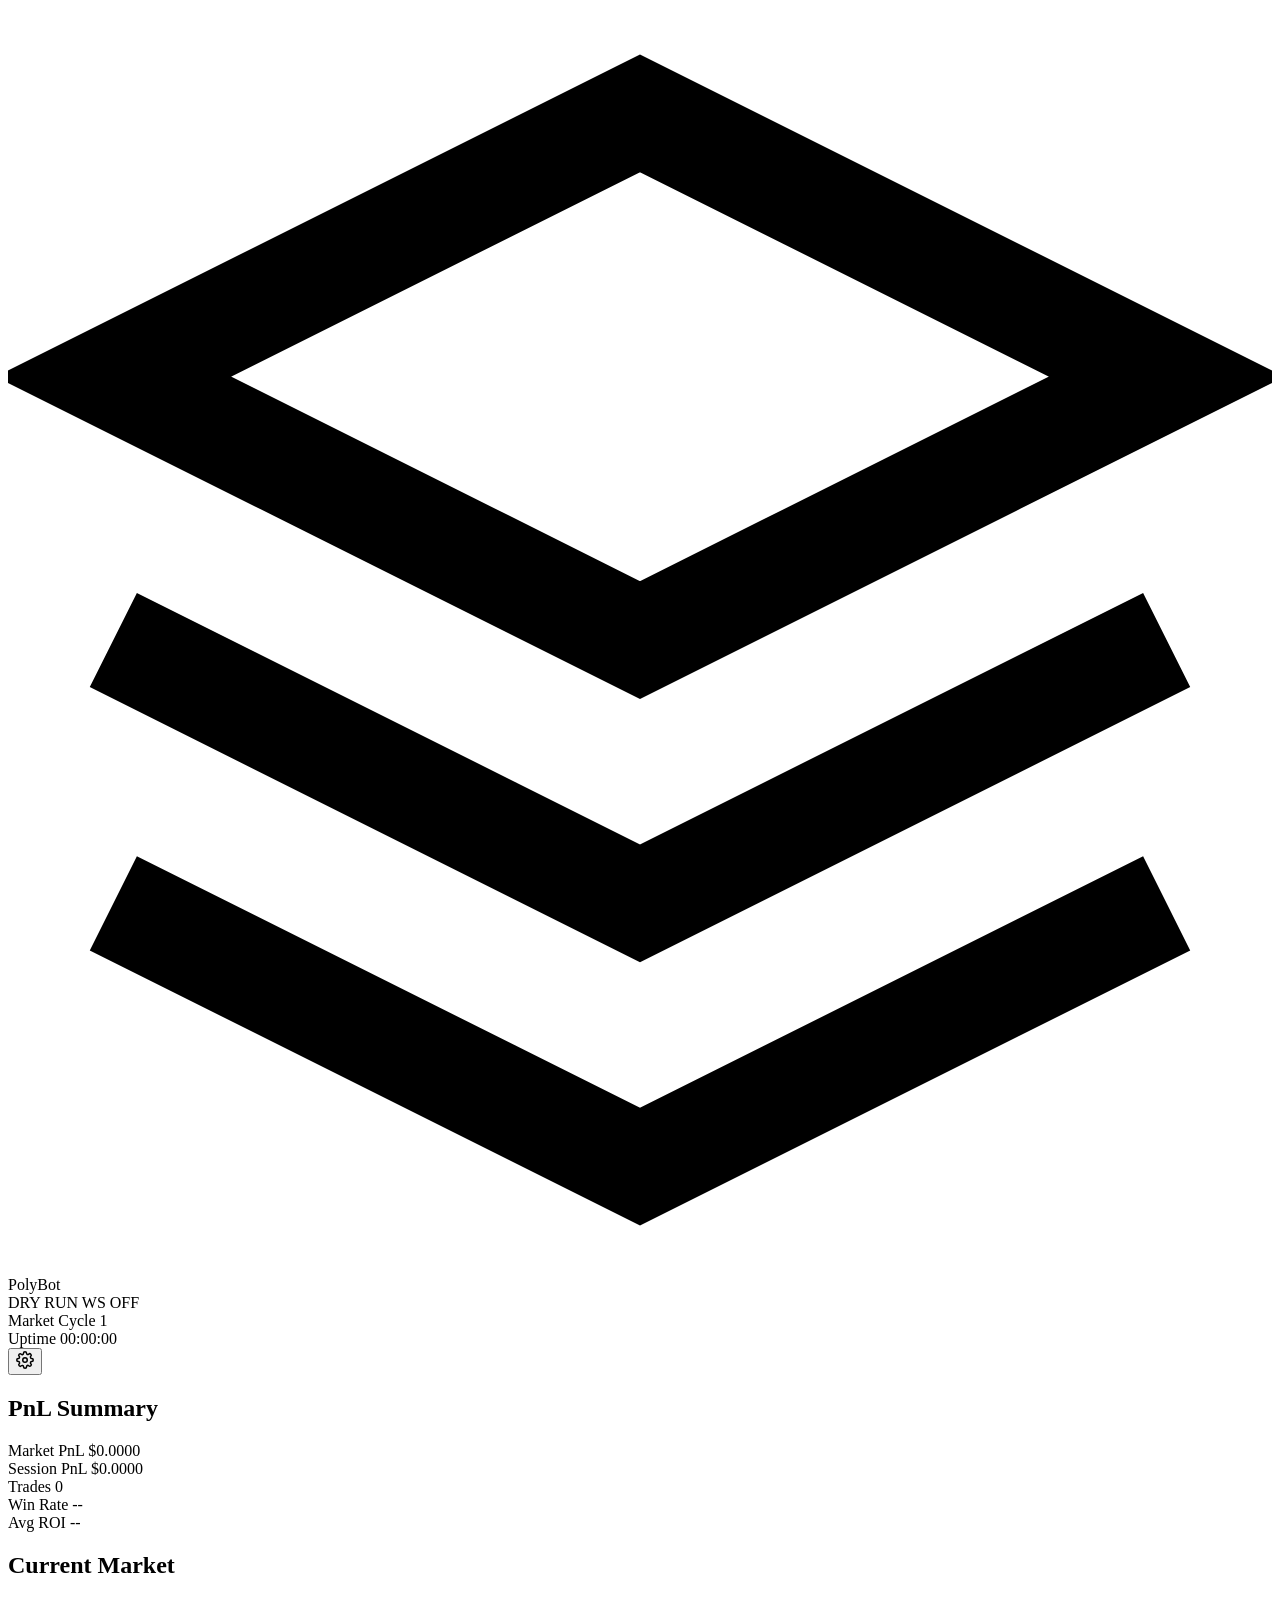
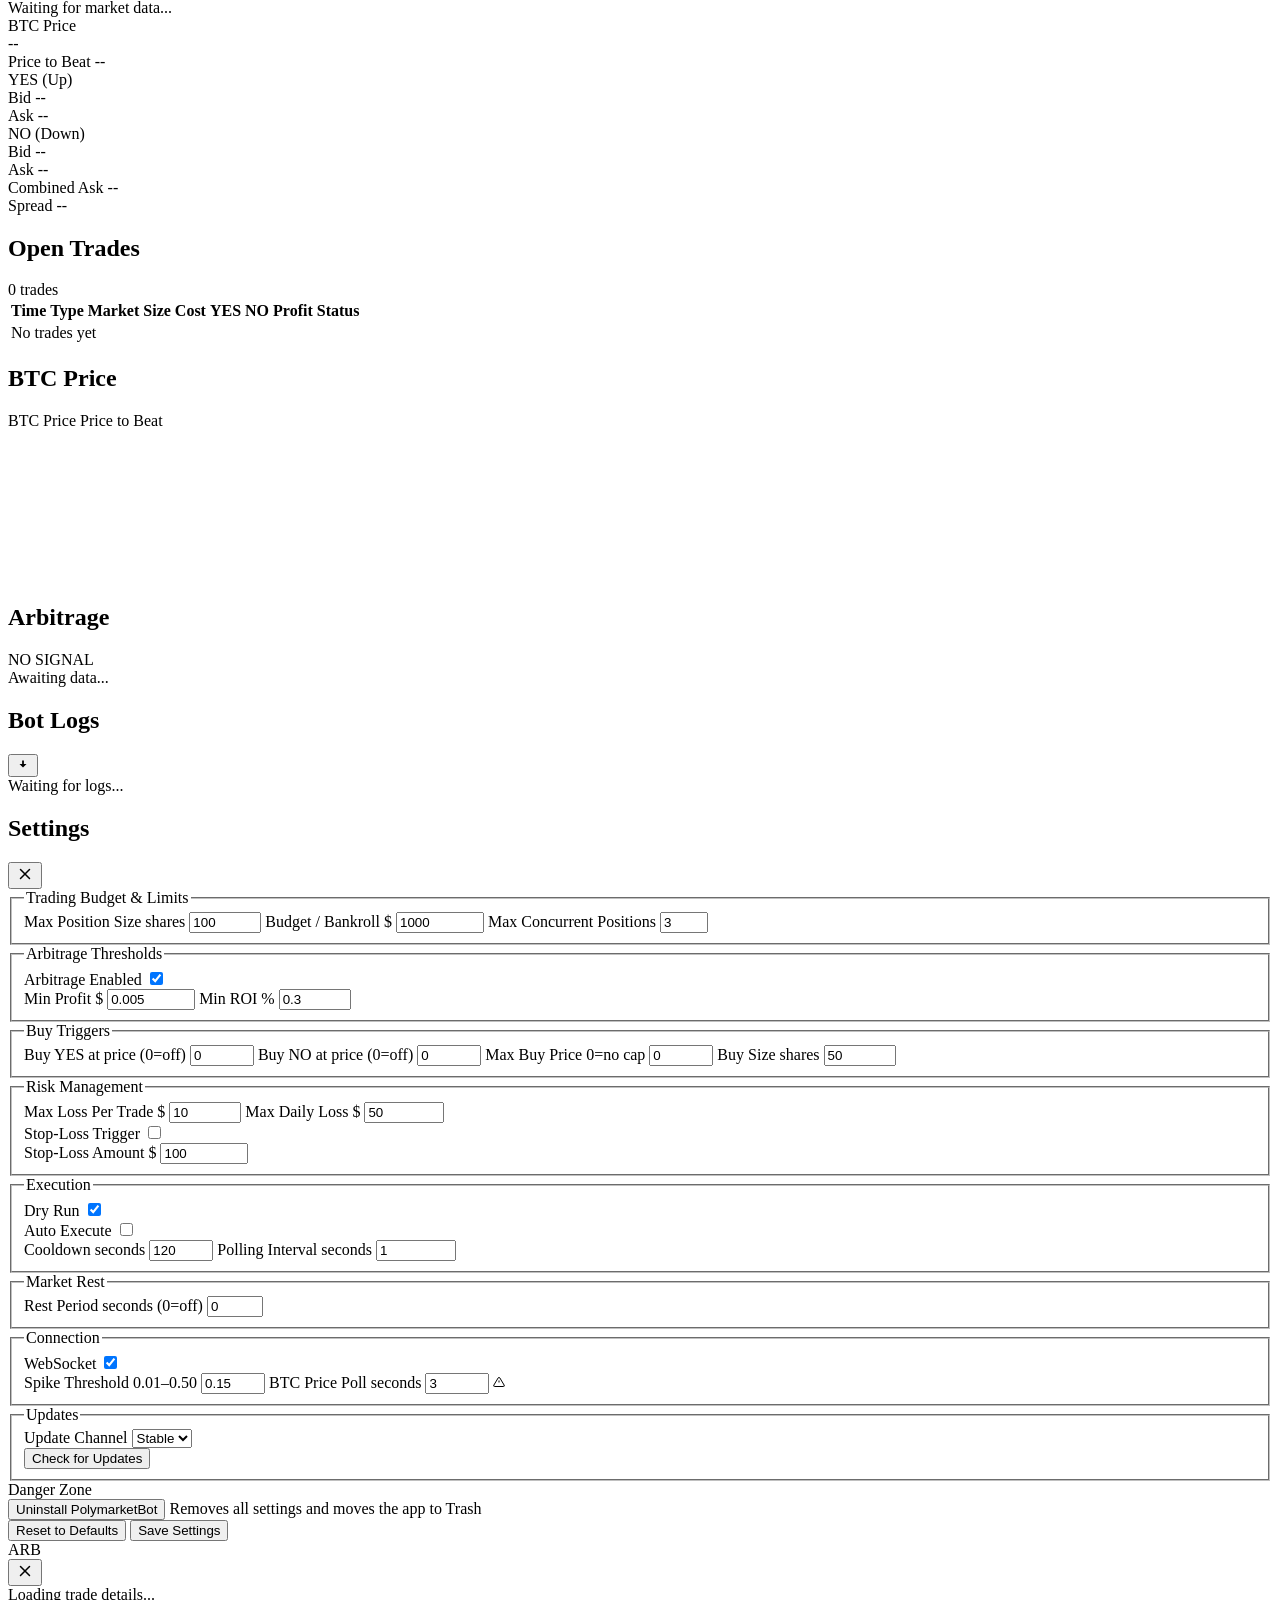
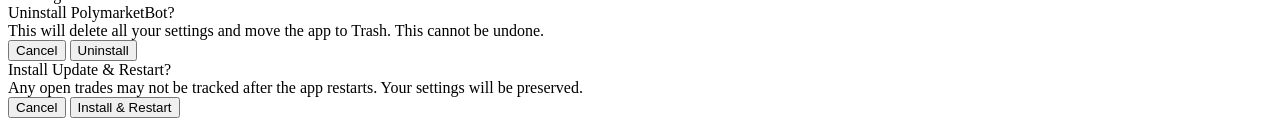
==== commit e2022e61: "Harden updater and config, add max buy price and BTC poll settings - updater: enforce expected .app " ====
--- a/dashboard/index.html
+++ b/dashboard/index.html
@@ -306,6 +306,10 @@
                         <input type="number" name="BUY_NO_TRIGGER" class="settings-input mono" min="0" max="1" step="0.01" value="0">
                     </label>
                     <label class="settings-field">
+                        <span class="settings-field-label">Max Buy Price <span class="settings-field-unit">0=no cap</span></span>
+                        <input type="number" name="MAX_BUY_PRICE" class="settings-input mono" min="0" max="1" step="0.01" value="0">
+                    </label>
+                    <label class="settings-field">
                         <span class="settings-field-label">Buy Size <span class="settings-field-unit">shares</span></span>
                         <input type="number" name="DIRECTIONAL_BUY_SIZE" class="settings-input mono" min="1" max="10000" step="1" value="50">
                     </label>
@@ -384,6 +388,14 @@
                     <label class="settings-field">
                         <span class="settings-field-label">Spike Threshold <span class="settings-field-unit">0.01–0.50</span></span>
                         <input type="number" name="SPIKE_THRESHOLD" class="settings-input mono" min="0.01" max="0.5" step="0.01" value="0.15">
+                    </label>
+                    <label class="settings-field">
+                        <span class="settings-field-label">BTC Price Poll <span class="settings-field-unit">seconds</span></span>
+                        <input type="number" name="BTC_PRICE_POLL_SECONDS" class="settings-input mono" min="0.5" max="60" step="0.5" value="3">
+                        <span class="settings-field-warn" id="btc-poll-warn">
+                            <svg width="12" height="12" viewBox="0 0 24 24" fill="none" stroke="currentColor" stroke-width="2" aria-hidden="true"><path d="M12 9v4m0 4h.01M10.29 3.86L1.82 18a2 2 0 001.71 3h16.94a2 2 0 001.71-3L13.71 3.86a2 2 0 00-3.42 0z"/></svg>
+                            <span class="settings-field-warn-text"></span>
+                        </span>
                     </label>
                 </fieldset>
 
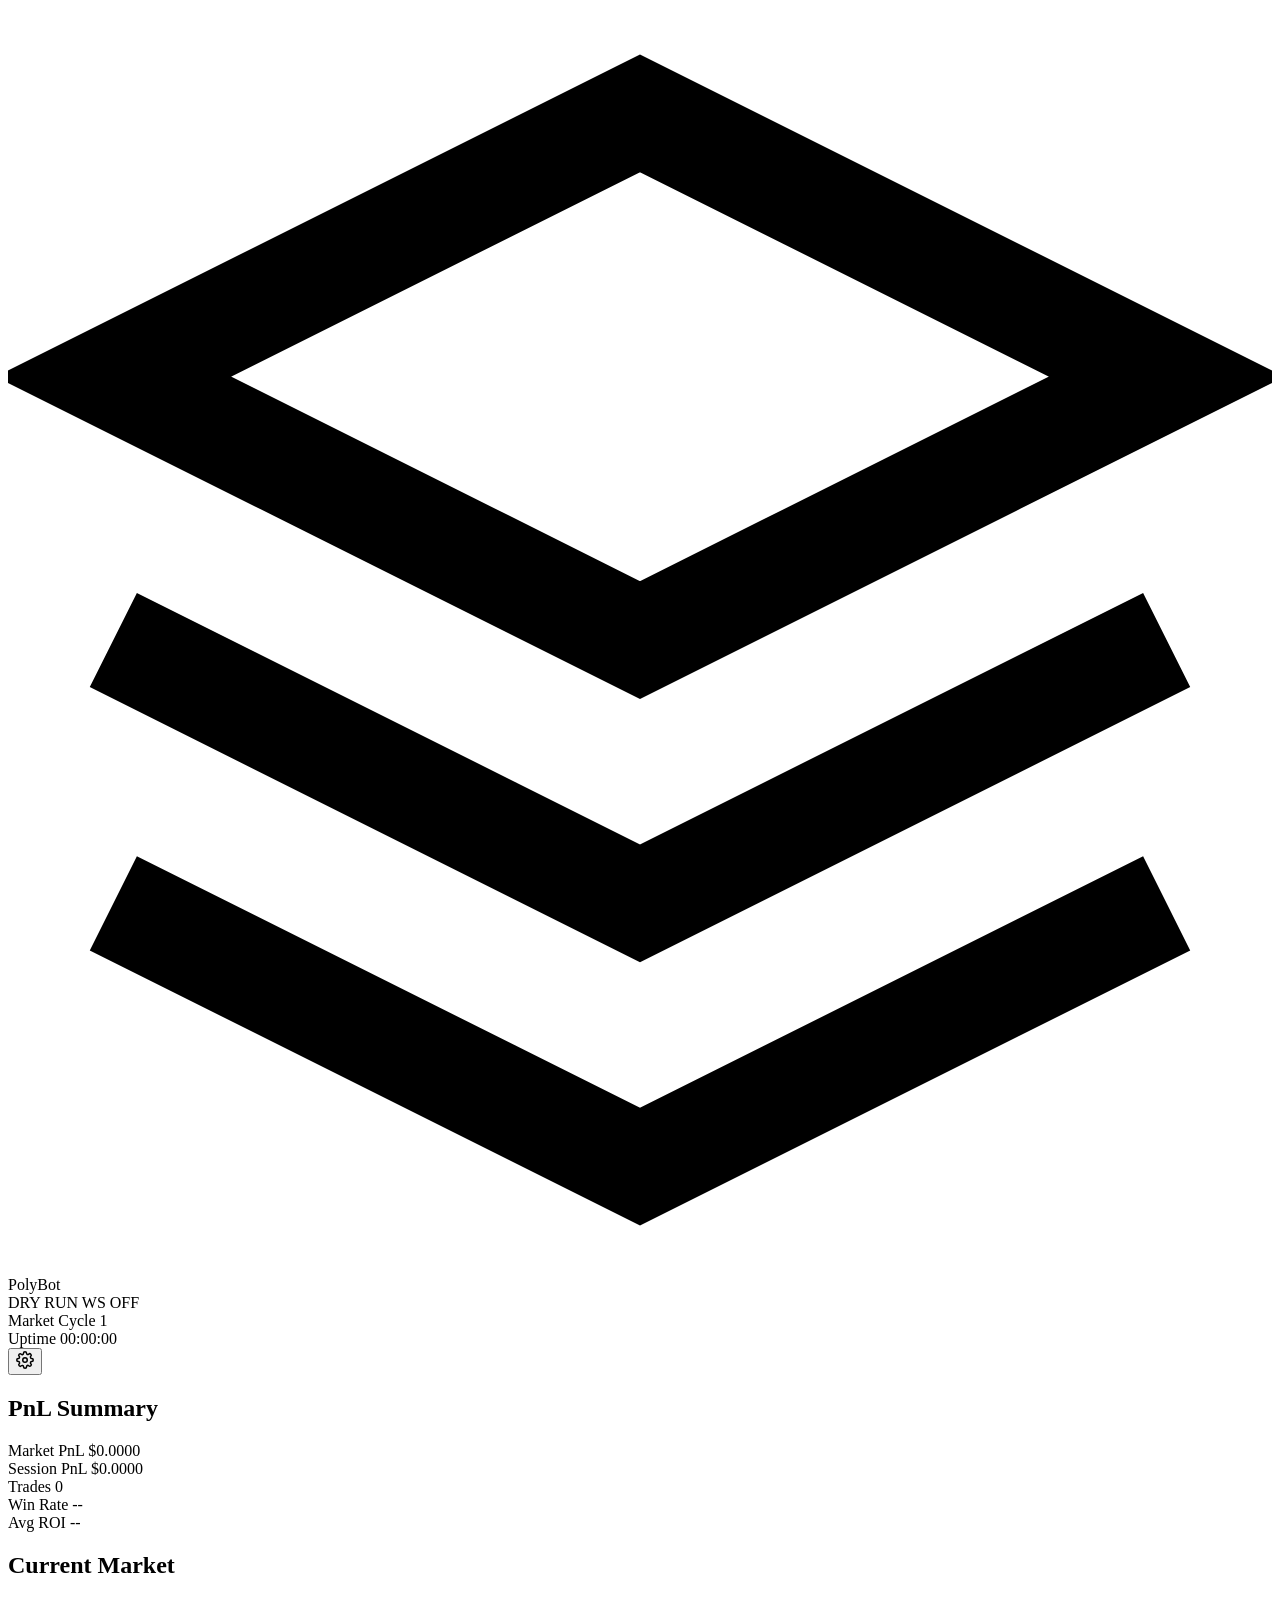
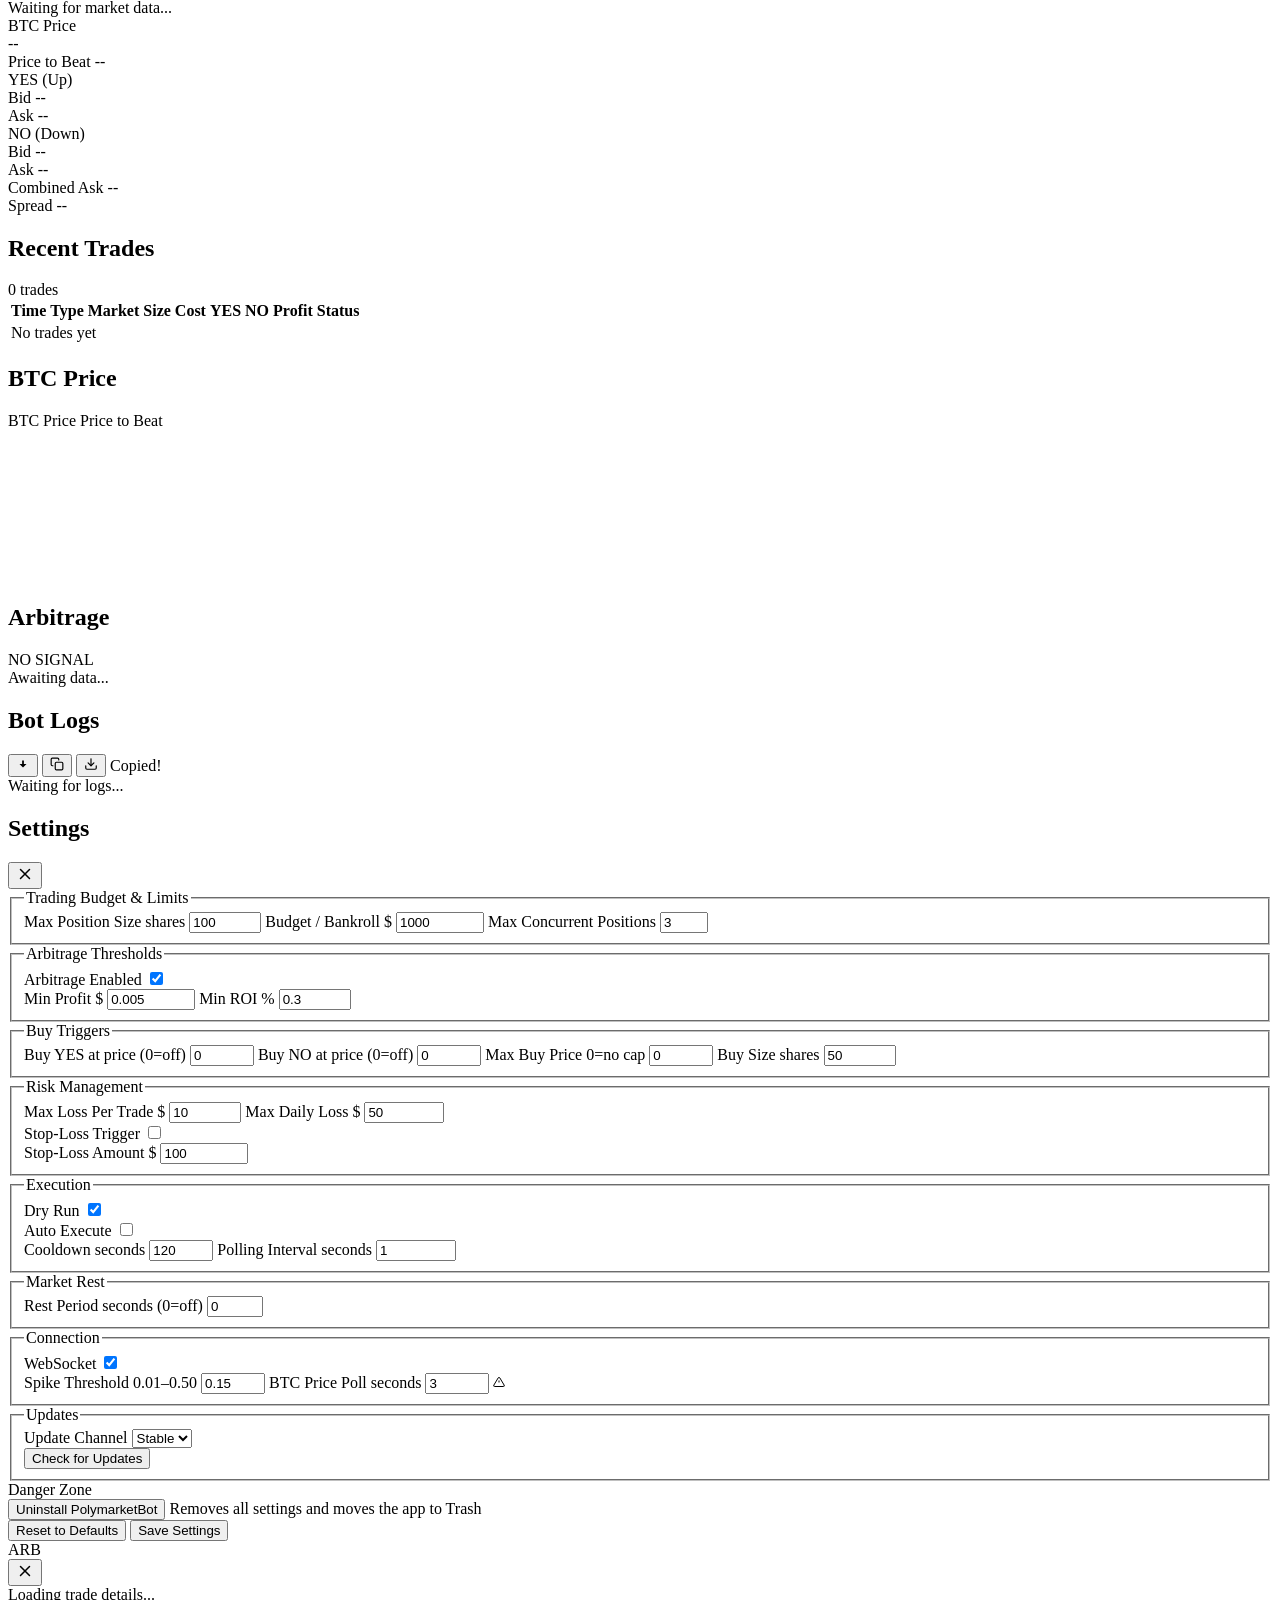
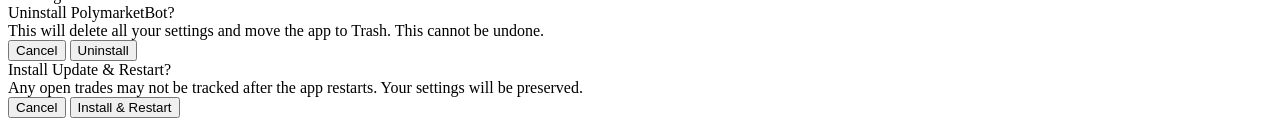
==== commit f49cbcdb: "Clean up devlog issues, bump to 1.2.1-beta.8 - Fix drawChart DPR compounding (ctx.scale → setTransfo" ====
--- a/dashboard/index.html
+++ b/dashboard/index.html
@@ -1,24 +1,30 @@
 <!DOCTYPE html>
 <html lang="en">
+
 <head>
     <meta charset="UTF-8">
     <meta name="viewport" content="width=device-width, initial-scale=1.0">
     <title>Polymarket Bot Dashboard</title>
     <link rel="preconnect" href="https://fonts.googleapis.com">
     <link rel="preconnect" href="https://fonts.gstatic.com" crossorigin>
-    <link href="https://fonts.googleapis.com/css2?family=JetBrains+Mono:wght@300;400;500;600;700&family=Inter:wght@300;400;500;600;700&display=swap" rel="stylesheet">
+    <link
+        href="https://fonts.googleapis.com/css2?family=JetBrains+Mono:wght@300;400;500;600;700&family=Inter:wght@300;400;500;600;700&display=swap"
+        rel="stylesheet">
     <link rel="stylesheet" href="/assets/style.css">
 </head>
+
 <body>
     <!-- ── Update Banner ───────────────────────────────────────────────── -->
     <div id="update-banner" class="update-banner" hidden>
         <div class="update-banner-content">
-            <svg class="update-banner-icon" viewBox="0 0 24 24" fill="none" stroke="currentColor" stroke-width="2" stroke-linecap="round" stroke-linejoin="round" width="16" height="16">
-                <circle cx="12" cy="12" r="10"/>
-                <polyline points="16 12 12 8 8 12"/>
-                <line x1="12" y1="16" x2="12" y2="8"/>
+            <svg class="update-banner-icon" viewBox="0 0 24 24" fill="none" stroke="currentColor" stroke-width="2"
+                stroke-linecap="round" stroke-linejoin="round" width="16" height="16">
+                <circle cx="12" cy="12" r="10" />
+                <polyline points="16 12 12 8 8 12" />
+                <line x1="12" y1="16" x2="12" y2="8" />
             </svg>
-            <span class="update-banner-text">Update available: <span id="update-version" class="update-banner-version"></span></span>
+            <span class="update-banner-text">Update available: <span id="update-version"
+                    class="update-banner-version"></span></span>
             <button id="update-download" class="update-banner-btn">Download</button>
             <div id="update-progress" class="update-progress" hidden>
                 <div class="update-progress-bar">
@@ -26,17 +32,22 @@
                 </div>
                 <span id="update-progress-text" class="update-progress-text">0%</span>
             </div>
-            <button id="update-install-btn" class="update-banner-btn update-install-btn" hidden>Install &amp; Restart</button>
+            <button id="update-install-btn" class="update-banner-btn update-install-btn" hidden>Install &amp;
+                Restart</button>
             <span id="beta-warning" class="beta-warning" hidden>
-                <svg viewBox="0 0 16 16" fill="currentColor" width="14" height="14"><path d="M8 1l7 14H1L8 1zm0 3.5L3.3 13h9.4L8 4.5zM7.25 8v3h1.5V8h-1.5zm0 4v1.5h1.5V12h-1.5z"/></svg>
+                <svg viewBox="0 0 16 16" fill="currentColor" width="14" height="14">
+                    <path d="M8 1l7 14H1L8 1zm0 3.5L3.3 13h9.4L8 4.5zM7.25 8v3h1.5V8h-1.5zm0 4v1.5h1.5V12h-1.5z" />
+                </svg>
                 Beta updates may be unstable
-                <label id="beta-dont-show-label" class="beta-warning-check"><input type="checkbox" id="beta-dont-show"> Don't show again</label>
+                <label id="beta-dont-show-label" class="beta-warning-check"><input type="checkbox" id="beta-dont-show">
+                    Don't show again</label>
             </span>
         </div>
         <button id="update-dismiss" class="update-banner-dismiss" title="Dismiss">
-            <svg viewBox="0 0 24 24" fill="none" stroke="currentColor" stroke-width="2" stroke-linecap="round" stroke-linejoin="round" width="14" height="14">
-                <line x1="18" y1="6" x2="6" y2="18"/>
-                <line x1="6" y1="6" x2="18" y2="18"/>
+            <svg viewBox="0 0 24 24" fill="none" stroke="currentColor" stroke-width="2" stroke-linecap="round"
+                stroke-linejoin="round" width="14" height="14">
+                <line x1="18" y1="6" x2="6" y2="18" />
+                <line x1="6" y1="6" x2="18" y2="18" />
             </svg>
         </button>
     </div>
@@ -46,9 +57,9 @@
         <div class="header-left">
             <div class="logo">
                 <svg class="logo-icon" viewBox="0 0 24 24" fill="none" stroke="currentColor" stroke-width="2">
-                    <path d="M12 2L2 7l10 5 10-5-10-5z"/>
-                    <path d="M2 17l10 5 10-5"/>
-                    <path d="M2 12l10 5 10-5"/>
+                    <path d="M12 2L2 7l10 5 10-5-10-5z" />
+                    <path d="M2 17l10 5 10-5" />
+                    <path d="M2 12l10 5 10-5" />
                 </svg>
                 <span class="logo-text">PolyBot</span>
                 <span id="app-version" class="logo-version"></span>
@@ -71,9 +82,11 @@
                 <span class="dot"></span>
             </div>
             <button id="settings-btn" class="settings-btn" title="Settings">
-                <svg viewBox="0 0 24 24" fill="none" stroke="currentColor" stroke-width="2" stroke-linecap="round" stroke-linejoin="round" width="18" height="18">
-                    <circle cx="12" cy="12" r="3"/>
-                    <path d="M19.4 15a1.65 1.65 0 0 0 .33 1.82l.06.06a2 2 0 0 1-2.83 2.83l-.06-.06a1.65 1.65 0 0 0-1.82-.33 1.65 1.65 0 0 0-1 1.51V21a2 2 0 0 1-4 0v-.09A1.65 1.65 0 0 0 9 19.4a1.65 1.65 0 0 0-1.82.33l-.06.06a2 2 0 0 1-2.83-2.83l.06-.06A1.65 1.65 0 0 0 4.68 15a1.65 1.65 0 0 0-1.51-1H3a2 2 0 0 1 0-4h.09A1.65 1.65 0 0 0 4.6 9a1.65 1.65 0 0 0-.33-1.82l-.06-.06a2 2 0 0 1 2.83-2.83l.06.06A1.65 1.65 0 0 0 9 4.68a1.65 1.65 0 0 0 1-1.51V3a2 2 0 0 1 4 0v.09a1.65 1.65 0 0 0 1 1.51 1.65 1.65 0 0 0 1.82-.33l.06-.06a2 2 0 0 1 2.83 2.83l-.06.06A1.65 1.65 0 0 0 19.4 9a1.65 1.65 0 0 0 1.51 1H21a2 2 0 0 1 0 4h-.09a1.65 1.65 0 0 0-1.51 1z"/>
+                <svg viewBox="0 0 24 24" fill="none" stroke="currentColor" stroke-width="2" stroke-linecap="round"
+                    stroke-linejoin="round" width="18" height="18">
+                    <circle cx="12" cy="12" r="3" />
+                    <path
+                        d="M19.4 15a1.65 1.65 0 0 0 .33 1.82l.06.06a2 2 0 0 1-2.83 2.83l-.06-.06a1.65 1.65 0 0 0-1.82-.33 1.65 1.65 0 0 0-1 1.51V21a2 2 0 0 1-4 0v-.09A1.65 1.65 0 0 0 9 19.4a1.65 1.65 0 0 0-1.82.33l-.06.06a2 2 0 0 1-2.83-2.83l.06-.06A1.65 1.65 0 0 0 4.68 15a1.65 1.65 0 0 0-1.51-1H3a2 2 0 0 1 0-4h.09A1.65 1.65 0 0 0 4.6 9a1.65 1.65 0 0 0-.33-1.82l-.06-.06a2 2 0 0 1 2.83-2.83l.06.06A1.65 1.65 0 0 0 9 4.68a1.65 1.65 0 0 0 1-1.51V3a2 2 0 0 1 4 0v.09a1.65 1.65 0 0 0 1 1.51 1.65 1.65 0 0 0 1.82-.33l.06-.06a2 2 0 0 1 2.83 2.83l-.06.06A1.65 1.65 0 0 0 19.4 9a1.65 1.65 0 0 0 1.51 1H21a2 2 0 0 1 0 4h-.09a1.65 1.65 0 0 0-1.51 1z" />
                 </svg>
             </button>
         </div>
@@ -176,7 +189,7 @@
         <!-- Trade History (prominent position) -->
         <section class="panel trades-panel">
             <div class="panel-header">
-                <h2>Open Trades</h2>
+                <h2>Recent Trades</h2>
                 <span id="trade-count" class="badge badge-neutral">0 trades</span>
             </div>
             <div class="table-wrap">
@@ -195,7 +208,9 @@
                         </tr>
                     </thead>
                     <tbody id="trades-body">
-                        <tr class="empty-row"><td colspan="9">No trades yet</td></tr>
+                        <tr class="empty-row">
+                            <td colspan="9">No trades yet</td>
+                        </tr>
                     </tbody>
                 </table>
             </div>
@@ -230,11 +245,29 @@
         <section class="panel logs-panel">
             <div class="panel-header">
                 <h2>Bot Logs</h2>
-                <button id="log-scroll-toggle" class="log-toggle" title="Auto-scroll">
-                    <svg viewBox="0 0 16 16" fill="currentColor" width="14" height="14">
-                        <path d="M8 12l-4-4h3V4h2v4h3L8 12z"/>
-                    </svg>
-                </button>
+                <div class="log-actions">
+                    <button id="log-scroll-toggle" class="log-toggle" title="Auto-scroll">
+                        <svg viewBox="0 0 16 16" fill="currentColor" width="14" height="14">
+                            <path d="M8 12l-4-4h3V4h2v4h3L8 12z" />
+                        </svg>
+                    </button>
+                    <button id="log-copy-btn" class="log-toggle" title="Copy logs to clipboard">
+                        <svg viewBox="0 0 24 24" fill="none" stroke="currentColor" stroke-width="2"
+                            stroke-linecap="round" stroke-linejoin="round" width="14" height="14">
+                            <rect x="9" y="9" width="13" height="13" rx="2" ry="2" />
+                            <path d="M5 15H4a2 2 0 0 1-2-2V4a2 2 0 0 1 2-2h9a2 2 0 0 1 2 2v1" />
+                        </svg>
+                    </button>
+                    <button id="log-export-btn" class="log-toggle" title="Export logs">
+                        <svg viewBox="0 0 24 24" fill="none" stroke="currentColor" stroke-width="2"
+                            stroke-linecap="round" stroke-linejoin="round" width="14" height="14">
+                            <path d="M21 15v4a2 2 0 0 1-2 2H5a2 2 0 0 1-2-2v-4" />
+                            <polyline points="7 10 12 15 17 10" />
+                            <line x1="12" y1="15" x2="12" y2="3" />
+                        </svg>
+                    </button>
+                    <span id="log-copy-flash" class="log-copy-flash">Copied!</span>
+                </div>
             </div>
             <div id="log-container" class="log-container">
                 <div class="log-empty">Waiting for logs...</div>
@@ -249,9 +282,10 @@
         <div class="settings-header">
             <h2>Settings</h2>
             <button id="settings-close" class="settings-close" title="Close">
-                <svg viewBox="0 0 24 24" fill="none" stroke="currentColor" stroke-width="2" stroke-linecap="round" stroke-linejoin="round" width="18" height="18">
-                    <line x1="18" y1="6" x2="6" y2="18"/>
-                    <line x1="6" y1="6" x2="18" y2="18"/>
+                <svg viewBox="0 0 24 24" fill="none" stroke="currentColor" stroke-width="2" stroke-linecap="round"
+                    stroke-linejoin="round" width="18" height="18">
+                    <line x1="18" y1="6" x2="6" y2="18" />
+                    <line x1="6" y1="6" x2="18" y2="18" />
                 </svg>
             </button>
         </div>
@@ -261,16 +295,21 @@
                 <fieldset class="settings-group">
                     <legend class="settings-group-label">Trading Budget & Limits</legend>
                     <label class="settings-field">
-                        <span class="settings-field-label">Max Position Size <span class="settings-field-unit">shares</span></span>
-                        <input type="number" name="MAX_POSITION_SIZE" class="settings-input mono" min="1" max="10000" step="1" value="100">
-                    </label>
-                    <label class="settings-field">
-                        <span class="settings-field-label">Budget / Bankroll <span class="settings-field-unit">$</span></span>
-                        <input type="number" name="MAX_BUDGET" class="settings-input mono" min="0" max="1000000" step="10" value="1000">
+                        <span class="settings-field-label">Max Position Size <span
+                                class="settings-field-unit">shares</span></span>
+                        <input type="number" name="MAX_POSITION_SIZE" class="settings-input mono" min="1" max="10000"
+                            step="1" value="100">
+                    </label>
+                    <label class="settings-field">
+                        <span class="settings-field-label">Budget / Bankroll <span
+                                class="settings-field-unit">$</span></span>
+                        <input type="number" name="MAX_BUDGET" class="settings-input mono" min="0" max="1000000"
+                            step="10" value="1000">
                     </label>
                     <label class="settings-field">
                         <span class="settings-field-label">Max Concurrent Positions</span>
-                        <input type="number" name="MAX_CONCURRENT_POSITIONS" class="settings-input mono" min="1" max="50" step="1" value="3">
+                        <input type="number" name="MAX_CONCURRENT_POSITIONS" class="settings-input mono" min="1"
+                            max="50" step="1" value="3">
                     </label>
                 </fieldset>
 
@@ -286,11 +325,13 @@
                     </div>
                     <label class="settings-field">
                         <span class="settings-field-label">Min Profit <span class="settings-field-unit">$</span></span>
-                        <input type="number" name="ARB_MIN_PROFIT" class="settings-input mono" min="0" max="100" step="0.001" value="0.005">
+                        <input type="number" name="ARB_MIN_PROFIT" class="settings-input mono" min="0" max="100"
+                            step="0.001" value="0.005">
                     </label>
                     <label class="settings-field">
                         <span class="settings-field-label">Min ROI <span class="settings-field-unit">%</span></span>
-                        <input type="number" name="ARB_MIN_ROI_PCT" class="settings-input mono" min="0" max="100" step="0.1" value="0.3">
+                        <input type="number" name="ARB_MIN_ROI_PCT" class="settings-input mono" min="0" max="100"
+                            step="0.1" value="0.3">
                     </label>
                 </fieldset>
 
@@ -298,20 +339,28 @@
                 <fieldset class="settings-group">
                     <legend class="settings-group-label">Buy Triggers</legend>
                     <label class="settings-field">
-                        <span class="settings-field-label">Buy YES at <span class="settings-field-unit">price (0=off)</span></span>
-                        <input type="number" name="BUY_YES_TRIGGER" class="settings-input mono" min="0" max="1" step="0.01" value="0">
-                    </label>
-                    <label class="settings-field">
-                        <span class="settings-field-label">Buy NO at <span class="settings-field-unit">price (0=off)</span></span>
-                        <input type="number" name="BUY_NO_TRIGGER" class="settings-input mono" min="0" max="1" step="0.01" value="0">
-                    </label>
-                    <label class="settings-field">
-                        <span class="settings-field-label">Max Buy Price <span class="settings-field-unit">0=no cap</span></span>
-                        <input type="number" name="MAX_BUY_PRICE" class="settings-input mono" min="0" max="1" step="0.01" value="0">
-                    </label>
-                    <label class="settings-field">
-                        <span class="settings-field-label">Buy Size <span class="settings-field-unit">shares</span></span>
-                        <input type="number" name="DIRECTIONAL_BUY_SIZE" class="settings-input mono" min="1" max="10000" step="1" value="50">
+                        <span class="settings-field-label">Buy YES at <span class="settings-field-unit">price
+                                (0=off)</span></span>
+                        <input type="number" name="BUY_YES_TRIGGER" class="settings-input mono" min="0" max="1"
+                            step="0.01" value="0">
+                    </label>
+                    <label class="settings-field">
+                        <span class="settings-field-label">Buy NO at <span class="settings-field-unit">price
+                                (0=off)</span></span>
+                        <input type="number" name="BUY_NO_TRIGGER" class="settings-input mono" min="0" max="1"
+                            step="0.01" value="0">
+                    </label>
+                    <label class="settings-field">
+                        <span class="settings-field-label">Max Buy Price <span class="settings-field-unit">0=no
+                                cap</span></span>
+                        <input type="number" name="MAX_BUY_PRICE" class="settings-input mono" min="0" max="1"
+                            step="0.01" value="0">
+                    </label>
+                    <label class="settings-field">
+                        <span class="settings-field-label">Buy Size <span
+                                class="settings-field-unit">shares</span></span>
+                        <input type="number" name="DIRECTIONAL_BUY_SIZE" class="settings-input mono" min="1" max="10000"
+                            step="1" value="50">
                     </label>
                 </fieldset>
 
@@ -319,12 +368,16 @@
                 <fieldset class="settings-group">
                     <legend class="settings-group-label">Risk Management</legend>
                     <label class="settings-field">
-                        <span class="settings-field-label">Max Loss Per Trade <span class="settings-field-unit">$</span></span>
-                        <input type="number" name="MAX_LOSS_PER_TRADE" class="settings-input mono" min="0" max="10000" step="1" value="10">
-                    </label>
-                    <label class="settings-field">
-                        <span class="settings-field-label">Max Daily Loss <span class="settings-field-unit">$</span></span>
-                        <input type="number" name="MAX_DAILY_LOSS" class="settings-input mono" min="0" max="100000" step="5" value="50">
+                        <span class="settings-field-label">Max Loss Per Trade <span
+                                class="settings-field-unit">$</span></span>
+                        <input type="number" name="MAX_LOSS_PER_TRADE" class="settings-input mono" min="0" max="10000"
+                            step="1" value="10">
+                    </label>
+                    <label class="settings-field">
+                        <span class="settings-field-label">Max Daily Loss <span
+                                class="settings-field-unit">$</span></span>
+                        <input type="number" name="MAX_DAILY_LOSS" class="settings-input mono" min="0" max="100000"
+                            step="5" value="50">
                     </label>
                     <div class="settings-field settings-field-row">
                         <span class="settings-field-label">Stop-Loss Trigger</span>
@@ -334,8 +387,10 @@
                         </label>
                     </div>
                     <label class="settings-field" id="stop-loss-amount-field">
-                        <span class="settings-field-label">Stop-Loss Amount <span class="settings-field-unit">$</span></span>
-                        <input type="number" name="STOP_LOSS_AMOUNT" class="settings-input mono" min="0" max="1000000" step="10" value="100">
+                        <span class="settings-field-label">Stop-Loss Amount <span
+                                class="settings-field-unit">$</span></span>
+                        <input type="number" name="STOP_LOSS_AMOUNT" class="settings-input mono" min="0" max="1000000"
+                            step="10" value="100">
                     </label>
                 </fieldset>
 
@@ -357,12 +412,16 @@
                         </label>
                     </div>
                     <label class="settings-field">
-                        <span class="settings-field-label">Cooldown <span class="settings-field-unit">seconds</span></span>
-                        <input type="number" name="ARB_COOLDOWN_SECONDS" class="settings-input mono" min="0" max="3600" step="5" value="120">
-                    </label>
-                    <label class="settings-field">
-                        <span class="settings-field-label">Polling Interval <span class="settings-field-unit">seconds</span></span>
-                        <input type="number" name="POLLING_INTERVAL" class="settings-input mono" min="0.25" max="300" step="0.25" value="1">
+                        <span class="settings-field-label">Cooldown <span
+                                class="settings-field-unit">seconds</span></span>
+                        <input type="number" name="ARB_COOLDOWN_SECONDS" class="settings-input mono" min="0" max="3600"
+                            step="5" value="120">
+                    </label>
+                    <label class="settings-field">
+                        <span class="settings-field-label">Polling Interval <span
+                                class="settings-field-unit">seconds</span></span>
+                        <input type="number" name="POLLING_INTERVAL" class="settings-input mono" min="0.25" max="300"
+                            step="0.25" value="1">
                     </label>
                 </fieldset>
 
@@ -370,8 +429,10 @@
                 <fieldset class="settings-group">
                     <legend class="settings-group-label">Market Rest</legend>
                     <label class="settings-field">
-                        <span class="settings-field-label">Rest Period <span class="settings-field-unit">seconds (0=off)</span></span>
-                        <input type="number" name="MARKET_REST_SECONDS" class="settings-input mono" min="0" max="900" step="30" value="0">
+                        <span class="settings-field-label">Rest Period <span class="settings-field-unit">seconds
+                                (0=off)</span></span>
+                        <input type="number" name="MARKET_REST_SECONDS" class="settings-input mono" min="0" max="900"
+                            step="30" value="0">
                     </label>
                 </fieldset>
 
@@ -386,14 +447,22 @@
                         </label>
                     </div>
                     <label class="settings-field">
-                        <span class="settings-field-label">Spike Threshold <span class="settings-field-unit">0.01–0.50</span></span>
-                        <input type="number" name="SPIKE_THRESHOLD" class="settings-input mono" min="0.01" max="0.5" step="0.01" value="0.15">
-                    </label>
-                    <label class="settings-field">
-                        <span class="settings-field-label">BTC Price Poll <span class="settings-field-unit">seconds</span></span>
-                        <input type="number" name="BTC_PRICE_POLL_SECONDS" class="settings-input mono" min="0.5" max="60" step="0.5" value="3">
+                        <span class="settings-field-label">Spike Threshold <span
+                                class="settings-field-unit">0.01–0.50</span></span>
+                        <input type="number" name="SPIKE_THRESHOLD" class="settings-input mono" min="0.01" max="0.5"
+                            step="0.01" value="0.15">
+                    </label>
+                    <label class="settings-field">
+                        <span class="settings-field-label">BTC Price Poll <span
+                                class="settings-field-unit">seconds</span></span>
+                        <input type="number" name="BTC_PRICE_POLL_SECONDS" class="settings-input mono" min="0.5"
+                            max="60" step="0.5" value="3">
                         <span class="settings-field-warn" id="btc-poll-warn">
-                            <svg width="12" height="12" viewBox="0 0 24 24" fill="none" stroke="currentColor" stroke-width="2" aria-hidden="true"><path d="M12 9v4m0 4h.01M10.29 3.86L1.82 18a2 2 0 001.71 3h16.94a2 2 0 001.71-3L13.71 3.86a2 2 0 00-3.42 0z"/></svg>
+                            <svg width="12" height="12" viewBox="0 0 24 24" fill="none" stroke="currentColor"
+                                stroke-width="2" aria-hidden="true">
+                                <path
+                                    d="M12 9v4m0 4h.01M10.29 3.86L1.82 18a2 2 0 001.71 3h16.94a2 2 0 001.71-3L13.71 3.86a2 2 0 00-3.42 0z" />
+                            </svg>
                             <span class="settings-field-warn-text"></span>
                         </span>
                     </label>
@@ -438,9 +507,10 @@
                 <span id="td-time" class="trade-detail-time"></span>
             </div>
             <button id="trade-detail-close" class="trade-detail-close" title="Close">
-                <svg viewBox="0 0 24 24" fill="none" stroke="currentColor" stroke-width="2" stroke-linecap="round" stroke-linejoin="round" width="18" height="18">
-                    <line x1="18" y1="6" x2="6" y2="18"/>
-                    <line x1="6" y1="6" x2="18" y2="18"/>
+                <svg viewBox="0 0 24 24" fill="none" stroke="currentColor" stroke-width="2" stroke-linecap="round"
+                    stroke-linejoin="round" width="18" height="18">
+                    <line x1="18" y1="6" x2="6" y2="18" />
+                    <line x1="6" y1="6" x2="18" y2="18" />
                 </svg>
             </button>
         </div>
@@ -456,7 +526,8 @@
     <div id="uninstall-overlay" class="uninstall-overlay">
         <div class="uninstall-modal" id="uninstall-modal">
             <div class="uninstall-modal-title">Uninstall PolymarketBot?</div>
-            <div class="uninstall-modal-body">This will delete all your settings and move the app to Trash. This cannot be undone.</div>
+            <div class="uninstall-modal-body">This will delete all your settings and move the app to Trash. This cannot
+                be undone.</div>
             <div class="uninstall-modal-actions">
                 <button type="button" id="uninstall-cancel" class="uninstall-cancel-btn">Cancel</button>
                 <button type="button" id="uninstall-confirm" class="uninstall-confirm-btn">
@@ -471,7 +542,8 @@
     <div id="install-overlay" class="uninstall-overlay">
         <div class="install-modal" id="install-modal">
             <div class="install-modal-title">Install Update &amp; Restart?</div>
-            <div class="install-modal-body">Any open trades may not be tracked after the app restarts. Your settings will be preserved.</div>
+            <div class="install-modal-body">Any open trades may not be tracked after the app restarts. Your settings
+                will be preserved.</div>
             <div class="install-modal-actions">
                 <button type="button" id="install-cancel" class="uninstall-cancel-btn">Cancel</button>
                 <button type="button" id="install-confirm" class="update-banner-btn">Install &amp; Restart</button>
@@ -484,4 +556,5 @@
 
     <script src="/assets/app.js"></script>
 </body>
-</html>
+
+</html>
